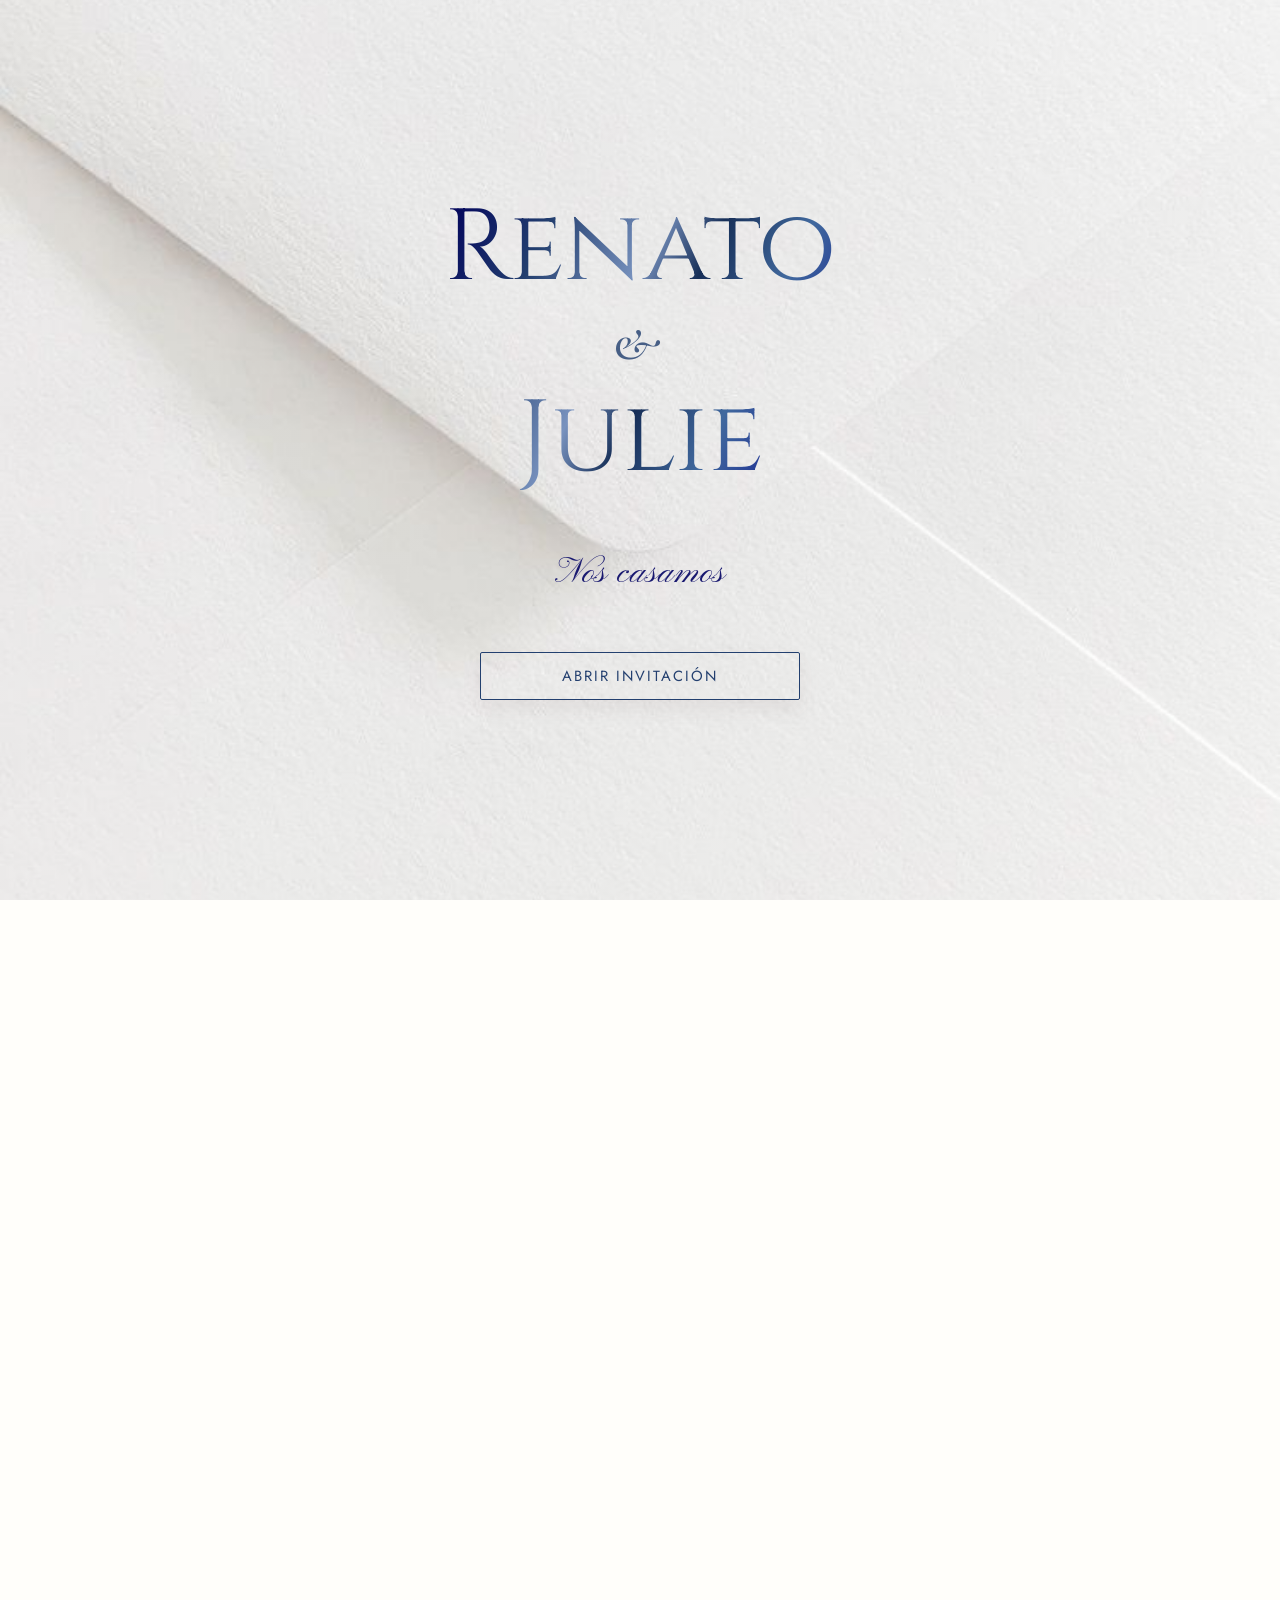
==== index.html @ d9a4e383 "cambios" ====
<!DOCTYPE html>
<html lang="es">
<head>
    <meta charset="UTF-8">
    <meta name="viewport" content="width=device-width, initial-scale=1.0">
    <meta name="author" content="Renato Salazar y Julie González">
    <title>Renato &amp; Julie | Boda 2026</title>
    <meta name="description" content="Acompáñanos a celebrar la boda de Renato Salazar y Julie González el 21 de noviembre de 2026.">
    <meta property="og:title" content="Renato & Julie">
    <meta property="og:description" content="Acompáñanos a celebrar la boda de Renato Salazar y Julie González el 21 de noviembre de 2026.">
    <meta property="og:image" content="https://images.pexels.com/photos/39929220/pexels-photo-39929220.jpeg">
    <meta property="og:url" content="https://modeloelegance.netlify.app">
    <meta property="og:type" content="website"> 
    <link rel="preconnect" href="https://fonts.googleapis.com">
    <link rel="preconnect" href="https://fonts.gstatic.com" crossorigin>
    <link href="https://fonts.googleapis.com/css2?family=Cinzel:wght@400;500;600;700;800;900&amp;family=Jost:wght@300;400;500&amp;family=Playfair:ital,wght@1,300;1,400;1,500;1,600;1,700;1,800;1,900&amp;family=Pinyon+Script&amp;display=swap" rel="stylesheet">
    <link rel="stylesheet" href="https://cdnjs.cloudflare.com/ajax/libs/font-awesome/6.5.2/css/all.min.css" crossorigin="anonymous" referrerpolicy="no-referrer">
    <script src="https://cdn.lordicon.com/lordicon.js"></script>
    <link rel="stylesheet" href="styles.css?v=20260930">
</head>
<body>
    <!-- PORTADA -->
    <section class="portada" id="portada">
        <div class="portada-fondo"></div>
        <div class="portada-contenido">
            <h1 class="portada-nombres">
                <span class="nombre nombre-line">
                    Renato
                </span>
                <span class="ampersand ampersand-line">&amp;</span>
                <span class="nombre nombre-line">
                    Julie
                </span>
            </h1>
            <p class="portada-subtitulo">Nos casamos</p>
            <button class="portada-boton" id="btn-abrir">Abrir invitación</button>
        </div>
    </section>

    <!-- CONTENIDO -->
    <main class="invitacion" id="invitacion">
        
        <!-- Hero Invitado -->
        <section class="hero-invitado" id="hero-invitado">
            <div class="hero-invitado-fondo"></div>
            <div class="hero-invitado-overlay"></div>
            <div class="hero-invitado-contenido">
                <h2 class="hero-invitado-nombres">
                    <span class="nombre">
                        Renato
                    </span>
                    <span class="ampersand">&amp;</span>
                    <span class="nombre">
                        Julie
                    </span>
                </h2>
                <p class="hero-invitado-fecha">21 · 11 · 2026</p>
            </div>
        </section>

        <!-- Sección Invitado -->
        <section class="section invitado-section events-section" id="invitado">
            <div class="invitado-fondo events-fondo"></div>
            <div class="events-overlay"></div>
            <div class="invitado-tarjeta event-card">
                <div class="invitado-contenido">
                    <p class="invitado-mensaje">Eres muy especial para nosotros</p>
                    <p class="invitado-nombre" id="nombre-invitado">Nombre del Invitado</p>
                    <p class="invitado-lugares">Hemos reservado para ti<br><span id="numero-lugares">2</span><span id="texto-lugares"> lugares especiales</span></p>
                </div>
            </div>
        </section>

        <!-- Cuenta Regresiva -->
        <section class="section countdown-section" id="countdown">
            <div class="countdown-fondo"></div>
            <div class="countdown-overlay"></div>
            <div class="section-inner">
                <h2 class="countdown-titulo">
                    <span class="countdown-palabra">
                        <span class="countdown-inicial">F</span><span class="countdown-resto">alta</span>
                    </span>
                    <span class="countdown-espacio"></span>
                    <span class="countdown-palabra">
                        <span class="countdown-inicial">m</span><span class="countdown-resto">uy</span>
                    </span>
                    <span class="countdown-espacio"></span>
                    <span class="countdown-palabra">
                        <span class="countdown-inicial">p</span><span class="countdown-resto">oco</span>
                    </span>
                    <span class="countdown-espacio"></span>
                    <span class="countdown-palabra">
                        <span class="countdown-inicial">p</span><span class="countdown-resto">ara</span>
                    </span>
                    <span class="countdown-espacio"></span>
                    <span class="countdown-palabra">
                        <span class="countdown-inicial">e</span><span class="countdown-resto">l</span>
                    </span>
                    <span class="countdown-espacio"></span>
                    <span class="countdown-palabra">
                        <span class="countdown-inicial">g</span><span class="countdown-resto">ran</span>
                    </span>
                    <span class="countdown-espacio"></span>
                    <span class="countdown-palabra">
                        <span class="countdown-inicial">d</span><span class="countdown-resto">ía</span>
                    </span>
                </h2>
                <div class="countdown" id="countdown-timer">
                    <div class="countdown-item">
                        <span class="countdown-number" id="days">00</span>
                        <span class="countdown-label">Días</span>
                    </div>
                    <div class="countdown-separator">·</div>
                    <div class="countdown-item">
                        <span class="countdown-number" id="hours">00</span>
                        <span class="countdown-label">Horas</span>
                    </div>
                    <div class="countdown-separator">·</div>
                    <div class="countdown-item">
                        <span class="countdown-number" id="minutes">00</span>
                        <span class="countdown-label">Min</span>
                    </div>
                    <div class="countdown-separator">·</div>
                    <div class="countdown-item">
                        <span class="countdown-number" id="seconds">00</span>
                        <span class="countdown-label">Seg</span>
                    </div>
                </div>
                <a href="https://calendar.google.com/calendar/render?action=TEMPLATE&amp;text=Renato%20%26%20Julie%20%7C%20Boda&amp;dates=20261121T160000/20261121T230000&amp;details=Ceremonia%20a%20las%2016%3A00%20en%20El%20Balc%C3%B3n%2C%20Jard%C3%ADn%20el%20Cerro.%20Recepci%C3%B3n%20a%20las%2017%3A00%20en%20Sal%C3%B3n%20Colonia.%20Km%2022.4%20Carretera%20a%20Fraijanes.&amp;location=Jard%C3%ADn%20el%20Cerro%2C%20Km%2022.4%20Carretera%20a%20Fraijanes" target="_blank" class="btn-calendar">
                    Agregar al calendario
                </a>
            </div>
        </section>

        <!-- Ceremonia y Recepción -->
        <section class="section events-section" id="events">
            <div class="events-fondo"></div>
            <div class="events-overlay"></div>
            <div class="events-container">
                <div class="event-card">
                    <div class="event-icon">
                        <lord-icon src="https://cdn.lordicon.com/fshosubk.json" trigger="loop" stroke="light" colors="primary:#00005a,secondary:#49699D" style="width:64px;height:64px;"></lord-icon>
                    </div>
                    <h3 class="event-titulo">
                        <span class="event-inicial">C</span><span class="event-resto">eremonia</span>
                    </h3>
                    <p class="event-time">16:00</p>
                    <p class="event-lugar">El Balcón, Jardín el Cerro</p>
                    <p class="event-direccion">Km 22.4 Carretera a Fraijanes</p>
                    <p class="event-nota">El Jardín cuenta con parqueo propio, costo de Q20 por todo el evento.</p>
                    <a href="https://maps.app.goo.gl/rUnnXiSVKahaAigw5" target="_blank" class="btn-location">Ver ubicación</a>
                </div>

                <div class="event-card">
                    <div class="event-icon">
                        <lord-icon src="https://cdn.lordicon.com/lhzhnixi.json" trigger="loop" stroke="light" colors="primary:#00005a,secondary:#49699D" style="width:64px;height:64px;"></lord-icon>
                    </div>
                    <h3 class="event-titulo">
                        <span class="event-inicial">R</span><span class="event-resto">ecepción</span>
                    </h3>
                    <p class="event-time">17:00</p>
                    <p class="event-lugar">Salón Colonia, Jardín el Cerro</p>
                    <p class="event-direccion">Km 22.4 Carretera a Fraijanes</p>
                    <a href="https://maps.app.goo.gl/rUnnXiSVKahaAigw5" target="_blank" class="btn-location">Ver ubicación</a>
                </div>
            </div>
        </section>

        <!-- Separador Fotográfico -->
        <section class="section photo-separator-section" id="photo-separator" aria-label="Separador visual">
                    <img class="photo-separator-image" src="images/F2.png" alt="Renato y Julie">
        </section>

        <!-- Regalo -->
        <section class="section gifts-section" id="gifts">
            <div class="gifts-fondo" aria-hidden="true"></div>
            <div class="section-inner gifts-inner">
                <div class="gifts-icon">
                    <lord-icon src="https://cdn.lordicon.com/ibydboev.json" trigger="loop" stroke="light" colors="primary:#F5EBD2,secondary:#DCCDAA"></lord-icon>
                </div>

                <h2 class="gifts-title">
                    Regalo
                </h2>

                <p class="gifts-text">¡Nuestra casa ya tiene todo lo necesario, ahora queremos llenar las maletas de recuerdos!</p>
                <p class="gifts-text">Si desean hacernos un obsequio pueden ayudarnos con nuestro fondo para la luna de miel (efectivo o transferencia), en la recepción encontrarás un espacio para poder hacerlo.</p>

                <button type="button" class="btn-gift" id="btn-account-modal">Ver datos de cuenta</button>
            </div>
        </section>

        <!-- Playlist -->
        <section class="section playlist-section events-section" id="playlist">
            <div class="events-fondo"></div>
            <div class="events-overlay"></div>
            <div class="section-inner playlist-inner event-card">
                <div class="playlist-icon">
                    <lord-icon src="https://cdn.lordicon.com/vvlnxtgv.json" trigger="loop" stroke="light" colors="primary:#00005a,secondary:#49699D"></lord-icon>
                </div>

                <h2 class="playlist-title">
                    Playlist
                </h2>

                <p class="playlist-text">Nos encantaría que nos sugieras esas canciones que sabes que son geniales y no pueden faltar en nuestra boda.</p>

                <a href="https://open.spotify.com/playlist/5dKfcn99dUa7XnjgJd6wCI?si=db16dc0d3dcb412d&amp;pt=0863aed6cc622e44e1bd243e9a889a0f" target="_blank" class="btn-playlist">Ir a Spotify</a>
            </div>
        </section>

        <!-- Dress Code -->
        <section class="section dresscode-section" id="dresscode">
            <div class="section-inner dresscode-inner">
                <img class="dresscode-icon" src="images/DRESSCODE.png" alt="Código de vestimenta">
                <h2 class="dresscode-title">
                    Dress Code
                </h2>

                <p class="dresscode-text">Traje formal para ellos y vestido largo para ellas (no blanco). Sabemos que es un esfuerzo, pero prometemos que la ocasión lo merece.</p>

                <div class="dresscode-actions">
                    <a href="https://es.pinterest.com/search/pins/?q=outfits%20for%20grooms&amp;rs=typed" target="_blank" class="btn-dresscode">Ellos</a>
                    <a href="https://es.pinterest.com/search/pins/?q=outfits%20for%20bridesmaid&amp;rs=typed" target="_blank" class="btn-dresscode">Ellas</a>
                </div>
            </div>
        </section>

        <!-- Momentos Inolvidables -->
        <section class="section media-share-section" id="media-share">
            <div class="section-inner media-share-inner">
                <h2 class="media-share-title">
                    Momentos Inolvidables
                </h2>

                <p class="media-share-text">Ayúdanos a inmortalizar este día tan especial, compartiendo con nosotros las fotos y videos que captures en nuestra boda.</p>

                <div class="media-share-qr-wrap">
                    <img class="media-share-qr" src="https://api.qrserver.com/v1/create-qr-code/?size=500x500&color=00005a&bgcolor=f5ebd2&data=https%3A%2F%2Fdrive.google.com%2Fdrive%2Ffolders%2F1txF2YHgodZR1217Ep08ZtuJTNEflG0eS%3Fusp%3Dsharing" alt="QR para compartir fotos y videos">
                </div>

                <a href="https://drive.google.com/drive/folders/1txF2YHgodZR1217Ep08ZtuJTNEflG0eS?usp=sharing" target="_blank" class="btn-media-share">Subir fotos</a>
            </div>
        </section>

        <!-- Separador Fotográfico 2 -->
        <section class="section photo-separator-section" id="photo-separator-2" aria-label="Separador visual">
                    <img class="photo-separator-image photo-separator-image-secondary" src="images/F3.png" alt="Renato y Julie">
        </section>

        <!-- Buenos Deseos -->
        <section class="section wishes-section" id="wishes-section">
            <div class="section-inner wishes-inner">
                <h2 class="wishes-title">
                    Buenos Deseos
                </h2>

                <p class="wishes-text">Sabemos que compartes nuestra alegría en este momento tan especial. Nos encantaría inmortalizarlo con tus palabras: déjanos tu deseo para nosotros y esos consejos que ayuden a que nuestro amor crezca cada día.</p>

                <div class="wishes-actions">
                    <div class="wishes-buttons">
                        <button type="button" class="btn-wish-toggle" onclick="toggleWishForm()">Déjanos tu deseo</button>
                        <button type="button" class="btn-wish-toggle" onclick="toggleWishes()">Leer buenos deseos</button>
                    </div>

                    <div id="wish-form-panel" class="wish-panel hidden">
                        <form id="wish-form" class="wish-form" onsubmit="return submitWish(event)">
                            <div class="wish-field">
                                <label for="wish-name">Nombre</label>
                                <input type="text" id="wish-name" name="name" placeholder="Tu nombre" required>
                            </div>
                            <div class="wish-field">
                                <label for="wish-message">Deseo</label>
                                <textarea id="wish-message" name="message" placeholder="Escribe tu mensaje" rows="5" required></textarea>
                            </div>
                            <button type="submit" class="btn-wish-submit">Enviar deseo</button>
                            <p id="wish-status" class="wish-status" aria-live="polite"></p>
                        </form>
                    </div>

                    <div id="wishes" class="wishes-list hidden">
                        <p class="wishes-empty">Aún no hay deseos. Sé el primero en dejarnos uno.</p>
                    </div>
                </div>
            </div>
        </section>

        <div class="gift-modal" id="gift-modal" aria-hidden="true">
            <div class="gift-modal-backdrop" data-modal-close="true"></div>
            <div class="gift-modal-card" role="dialog" aria-modal="true" aria-labelledby="gift-modal-title">
                <button type="button" class="gift-modal-close" id="gift-modal-close" aria-label="Cerrar">&times;</button>
                <h3 id="gift-modal-title" class="gift-modal-title">Datos de cuenta</h3>
                <p class="gift-modal-data" id="gift-account-data">Renato Salazar<br>Banco Industrial<br>Cuenta de Ahorro<br>No. 0984720</p>
                <button type="button" class="btn-gift btn-gift-copy" id="btn-copy-account">Copiar datos</button>
                <p class="gift-copy-feedback" id="gift-copy-feedback" aria-live="polite"></p>
            </div>
        </div>

        <section class="section no-children-section" id="no-children">
            <div class="events-fondo"></div>
            <div class="events-overlay"></div>
            <div class="section-inner playlist-inner event-card">
                <h2 class="playlist-title">Solo adultos</h2>
                <p class="playlist-text">Nos hace mucha ilusión contar contigo, y por eso hemos asignado un lugar personalizado esperándote en la mesa. Nos encantará que nos acompañes a celebrar una velada pensada solo para adultos.</p>
            </div>
        </section>

        <!-- Confirmación de Asistencia -->
        <section class="section rsvp-section" id="rsvp-section">
            <div class="section-inner rsvp-inner">
                <div class="rsvp-panel">
                    <h2 class="rsvp-title">
                        Confirmar Asistencia
                    </h2>

                <p class="rsvp-intro">Agradecemos que confirmes tu asistencia a más tardar el sábado 17 de octubre. También te pedimos que respetes la cantidad de invitados; esto nos ayudará a terminar de afinar los detalles para este evento tan importante para nosotros.</p>

                    <form id="rsvp-form" class="rsvp-form" novalidate>
                        <div class="form-group">
                            <label for="rsvp-name">Nombre</label>
                            <input type="text" id="rsvp-name" name="name" value="Sr. y Sra. Ramos" readonly>
                        </div>

                        <div class="form-group">
                            <p class="rsvp-label">¿Quiénes asistirán?</p>
                            <div class="rsvp-members">
                                <div class="rsvp-member-item" data-member-id="member-1">
                                    <div class="rsvp-member-copy"><strong>Juan Alberto Ramos</strong><span>1 pase asignado</span></div>
                                    <div class="rsvp-member-actions"><button type="button" class="rsvp-member-choice" data-response="si">Asistiré</button><button type="button" class="rsvp-member-choice" data-response="no">No asistiré</button></div><span class="rsvp-member-status"></span>
                                </div>
                                <div class="rsvp-member-item" data-member-id="member-2">
                                    <div class="rsvp-member-copy"><strong>Herendida de Ramos</strong><span>1 pase asignado</span></div>
                                    <div class="rsvp-member-actions"><button type="button" class="rsvp-member-choice" data-response="si">Asistiré</button><button type="button" class="rsvp-member-choice" data-response="no">No asistiré</button></div><span class="rsvp-member-status"></span>
                                </div>
                            </div>
                        </div>

                        <div class="form-group" id="guest-count-wrapper" style="display: none;">
                            <label for="guest-count">Número de invitados</label>
                            <select id="guest-count" name="guests">
                                <option value="1">1 invitado</option>
                                <option value="2">2 invitados</option>
                                <option value="3">3 invitados</option>
                                <option value="4">4 invitados</option>
                                <option value="5">5 invitados</option>
                                <option value="6">6 invitados</option>
                            </select>
                        </div>

                    </form>

                    <div id="rsvp-success" class="rsvp-success rsvp-final-container" style="display: none;">
                        <p id="rsvp-final-message">Gracias por confirmar tu asistencia. Este mensaje quedará visible de forma permanente.</p>
                    </div>
                </div>
            </div>
        </section>

        <section id="frase-final" class="section frase-final events-section">
            <div class="events-fondo"></div>
            <div class="events-overlay"></div>
            <div class="container frase-container event-card">
                <p class="frase-texto">
                    "Receta para una boda inolvidable: Dos enamorados, una fecha y tu compañía."
                </p>
            </div>
        </section>

        <section id="gallery-auto" class="section gallery-auto-section">
            <div class="gallery-auto-slider" aria-label="Galería romántica automática">
                <div class="gallery-auto-slide is-active" data-index="0">
                    <img src="images/F4.png" alt="Renato y Julie en un momento especial" loading="lazy">
                </div>
                <div class="gallery-auto-slide" data-index="1">
                    <img src="images/F5.png" alt="Renato y Julie sonriendo juntos" loading="lazy">
                </div>
            </div>
        </section>

        <footer id="footer" class="footer">
            <div id="social-icons">
                <a href="https://wa.me/50236011737" target="_blank" rel="noopener noreferrer" aria-label="Whatsapp">
                    <i class="fab fa-whatsapp"></i>
                </a>
                <a href="https://www.facebook.com/thetwodesign" target="_blank" rel="noopener noreferrer" aria-label="Facebook">
                    <i class="fab fa-facebook"></i>
                </a>
                <a href="https://www.instagram.com/thetwodesign" target="_blank" rel="noopener noreferrer" aria-label="Instagram">
                    <i class="fab fa-instagram"></i>
                </a>
            </div>

            <div class="footer-logo">
                <img id="footer-logo" alt="Logo de la empresa" src="images/logo.png">
            </div>
        </footer>
    </main>

    <!-- Mensaje Flotante -->
    <div class="scroll-hint" id="scroll-hint">
        <svg class="scroll-hint-hand" viewBox="0 0 24 24" fill="none" stroke="currentColor" stroke-width="1.5">
            <path d="M18 11V6a2 2 0 00-2-2 2 2 0 00-2 2v1M14 10V4a2 2 0 00-2-2 2 2 0 00-2 2v2M10 10.5V6a2 2 0 00-2-2 2 2 0 00-2 2v6"/>
            <path d="M18 8a2 2 0 012 2v6a6 6 0 01-6 6h-1a4 4 0 01-4-4v-1a2 2 0 00-2-2 2 2 0 00-2 2v3"/>
        </svg>
        <span class="scroll-hint-text">Desliza hacia abajo</span>
    </div>

    <div class="music-fab" id="music-fab" aria-live="polite">
        <audio id="musica-audio" loop>
            <source src="audio/nuestra-cancion.mp3" type="audio/mpeg">
        </audio>
        <button id="musica-btn" class="music-fab-btn" type="button" aria-label="Pausar música" aria-pressed="true">
            <i class="fa-solid fa-volume-high music-fab-icon-on" aria-hidden="true"></i>
            <i class="fa-solid fa-volume-xmark music-fab-icon-off" aria-hidden="true"></i>
        </button>
    </div>

    <script src="config.js?v=20260930"></script>
    <script src="script.js?v=20260930"></script>
    <script type="module" src="database.js?v=20260930"></script>
</body>
</html>
---- styles.css ----
:root {
    --color-ivory: #FFFEFA;
    --color-cream: #F4F6FA;
    --color-blush: #D6B36A;
    --color-nude: #D6B36A;
    --color-beige: #D6B36A;
    --color-taupe: #8290A8;
    --color-espresso: #101A2E;
    --color-black: #101A2E;
    --color-mocca: rgb(35, 64, 111);
    --color-corinto: rgb(35, 64, 111);
    --color-corinto-dark: #00005a;
    --color-corinto-light: #49699D;
    --color-corinto-text: #191970;
    --color-white: #FFFFFF;
    
    --gradient-beige-elegante: linear-gradient(135deg, #7A5918 0%, #B88A2A 38%, #E0BD63 55%, #9A701F 78%, #604510 100%);
    --gradient-corinto: linear-gradient(135deg, #00008B 0%, rgb(35, 64, 111) 55%, #191970 100%);
    --gradient-crema: linear-gradient(115deg, #F5EBD2 0%, #FFF9E8 48%, #DCCDAA 100%);
    
    --font-display: 'Cinzel', Georgia, serif;
    --font-script: 'Pinyon Script', cursive;
    --font-editorial: 'Playfair', Georgia, serif;
    --font-body: 'Jost', -apple-system, BlinkMacSystemFont, sans-serif;
    
    --spacing-xs: 0.25rem;
    --spacing-sm: 0.75rem;
    --spacing-md: 1.5rem;
    --spacing-lg: 2.5rem;
    --spacing-xl: 4rem;
    --spacing-2xl: 5rem;
    
    --max-width: 580px;
    --max-width-wide: 800px;
    
    --transition-fast: 0.2s ease;
    --transition-base: 0.4s cubic-bezier(0.25, 0.46, 0.45, 0.94);
    --transition-slow: 0.6s cubic-bezier(0.25, 0.46, 0.45, 0.94);
    --transition-slower: 1s cubic-bezier(0.25, 0.46, 0.45, 0.94);
    
    --shadow-soft: 0 4px 30px rgba(61, 56, 53, 0.04);
    --shadow-card: 0 8px 40px rgba(61, 56, 53, 0.06);
}

@font-face {
    font-family: 'Cinzel';
    font-style: normal;
    font-weight: 400 900;
    font-display: swap;
    src: url('https://fonts.gstatic.com/s/cinzel/v26/8vIJ7ww63mVu7gt7-GT7PkRXM8Xx.woff2') format('woff2');
}

@font-face {
    font-family: 'Pinyon Script';
    font-style: normal;
    font-weight: 400;
    font-display: swap;
    src: url('https://fonts.gstatic.com/s/pinyonscript/v24/6xKpdSJbL9-e9LuoeQiDRQR8WOraOqTimDdT9g.woff2') format('woff2');
}

@font-face {
    font-family: 'Playfair';
    font-style: italic;
    font-weight: 300 900;
    font-display: swap;
    src: url('https://fonts.gstatic.com/s/playfair/v10/0nk4C9D7PO4KhmUJ59baVQ_iSBZkMgWrLQbrFbtVmF1H7E5pQ0Y.woff2') format('woff2');
}

*,
*::before,
*::after {
    box-sizing: border-box;
    margin: 0;
    padding: 0;
}

html {
    scroll-behavior: smooth;
    font-size: 16px;
}

body {
    font-family: var(--font-body);
    font-weight: 300;
    color: var(--color-black);
    background-color: var(--color-ivory);
    line-height: 1.8;
    overflow-x: hidden;
    -webkit-font-smoothing: antialiased;
    -moz-osx-font-smoothing: grayscale;
}

.titulo-gradient {
    background: var(--gradient-corinto);
    -webkit-background-clip: text;
    background-clip: text;
    -webkit-text-fill-color: transparent;
}

/* Mantiene cada titulo con una sola familia tipografica, sin mezclar la inicial. */
[class*="-inicial"],
[class*="-resto"] {
    font-family: var(--font-display) !important;
}

h1, h2, h3,
[class*="-titulo"],
[class*="-title"] {
    font-family: var(--font-display);
}

.portada-subtitulo,
.invitado-mensaje,
.frase-texto,
.gifts-text,
.dresscode-text,
.media-share-text,
.wishes-text,
.rsvp-intro {
    font-family: var(--font-editorial);
}

img {
    max-width: 100%;
    height: auto;
    display: block;
}

a {
    color: inherit;
    text-decoration: none;
}

button {
    font-family: inherit;
    cursor: pointer;
    border: none;
    background: none;
}

::selection {
    background-color: var(--color-nude);
    color: var(--color-black);
}

::-webkit-scrollbar {
    width: 4px;
}

::-webkit-scrollbar-track {
    background: var(--color-cream);
}

::-webkit-scrollbar-thumb {
    background: var(--color-taupe);
    border-radius: 2px;
}

.hidden {
    display: none !important;
}

.main-content {
    opacity: 1;
    visibility: visible;
}

/* ==================== PORTADA ==================== */
.portada {
    position: fixed;
    inset: 0;
    z-index: 100;
    display: flex;
    align-items: center;
    justify-content: center;
    overflow: hidden;
    transition: opacity 2s cubic-bezier(0.25, 0.1, 0.25, 1), transform 2.5s cubic-bezier(0.25, 0.1, 0.25, 1);
}

.portada.abrir {
    opacity: 0;
    pointer-events: none;
    transform: translateY(-3%);
}

.portada-fondo {
    position: absolute;
    inset: 0;
    background: url('images/sobre.jpg') center/cover no-repeat;
    background-color: var(--color-cream);
}

.portada-contenido {
    position: relative;
    z-index: 2;
    text-align: center;
    padding: var(--spacing-lg);
    animation: fadeInSoft 1.8s cubic-bezier(0.25, 0.1, 0.25, 1) 0.4s both;
}

@keyframes fadeInSoft {
    from {
        opacity: 0;
    }
    to {
        opacity: 1;
    }
}

.portada-nombres {
    display: flex;
    flex-direction: column;
    align-items: center;
    justify-content: center;
    gap: 0.18em;
    font-size: clamp(2.5rem, 9vw, 6rem);
    font-weight: 400;
    line-height: 1;
    margin-bottom: 3rem;
    background: linear-gradient(
        115deg,
        #00005A 0%,
        #233F6F 22%,
        #7892BE 43%,
        #172F58 55%,
        #41699E 72%,
        #00008B 100%
    );
    -webkit-background-clip: text;
    background-clip: text;
    -webkit-text-fill-color: transparent;
}

.portada-nombres .nombre {
    display: inline-flex;
    align-items: baseline;
    justify-content: center;
    white-space: nowrap;
}

.portada-nombres .inicial {
    font-family: var(--font-script);
    font-size: 1.08em;
    font-weight: 400;
    letter-spacing: 0;
}

.portada-nombres .resto {
    font-family: var(--font-editorial);
    font-size: 0.92em;
    font-weight: 400;
    letter-spacing: 0.02em;
}

.portada-nombres .ampersand {
    display: block;
    font-family: var(--font-editorial);
    font-style: italic;
    font-weight: 400;
    font-size: 0.5em;
    margin: 0.06em 0;
    line-height: 1;
    vertical-align: middle;
    letter-spacing: 0.08em;
    color: var(--color-corinto);
    -webkit-text-fill-color: var(--color-corinto);
    background: none;
    -webkit-background-clip: border-box;
    background-clip: border-box;
    opacity: 0.82;
}

.portada-subtitulo {
    font-family: var(--font-script);
    font-size: clamp(1.4rem, 4vw, 2rem);
    color: var(--color-corinto-text);
    letter-spacing: 0.02em;
    margin-bottom: 3rem;
}

.portada-boton {
    display: inline-block;
    padding: var(--spacing-sm) var(--spacing-xl);
    font-family: var(--font-body);
    font-size: 0.65rem;
    font-weight: 400;
    letter-spacing: 0.25em;
    text-transform: uppercase;
    color: #233F6F;
    border: 1px solid #41699E;
    background: transparent;
    -webkit-text-fill-color: #233F6F;
    background: transparent;
    cursor: pointer;
    transition: all 0.6s cubic-bezier(0.25, 0.1, 0.25, 1);
}

.portada-boton:hover {
    background: linear-gradient(115deg, #00005A 0%, #233F6F 45%, #41699E 100%);
    color: var(--color-cream);
    -webkit-text-fill-color: var(--color-cream);
}

/* ==================== INVITACION ==================== */
.invitacion {
    opacity: 0;
    transition: opacity 2s cubic-bezier(0.25, 0.1, 0.25, 1) 1s;
}

.invitacion.revelar {
    opacity: 1;
}

.invitacion.revelar .hero-invitado {
    animation: heroInvitadoReveal 0.78s var(--easing-premium) 0.18s forwards;
}

.invitacion.revelar .invitado-section {
    animation: sectionReveal 0.72s var(--easing-premium) 0.28s forwards;
}

.invitacion.revelar .section,
.invitacion.revelar .separator {
    animation: sectionReveal 0.72s var(--easing-premium) forwards;
}

.invitacion.revelar .section:nth-child(3) { animation-delay: 0.3s; }
.invitacion.revelar .section:nth-child(4) { animation-delay: 0.38s; }
.invitacion.revelar .section:nth-child(5) { animation-delay: 0.46s; }
.invitacion.revelar .section:nth-child(6) { animation-delay: 0.54s; }
.invitacion.revelar .section:nth-child(7) { animation-delay: 0.62s; }
.invitacion.revelar .section:nth-child(8) { animation-delay: 0.7s; }
.invitacion.revelar .section:nth-child(9) { animation-delay: 0.78s; }
.invitacion.revelar .section:nth-child(10) { animation-delay: 0.86s; }

.invitacion.revelar .separator:nth-child(1) { animation-delay: 0.26s; }
.invitacion.revelar .separator:nth-child(2) { animation-delay: 0.34s; }
.invitacion.revelar .separator:nth-child(3) { animation-delay: 0.42s; }

@keyframes sectionReveal {
    from {
        opacity: 0;
        transform: translate3d(0, 20px, 0);
    }
    to {
        opacity: 1;
        transform: translate3d(0, 0, 0);
    }
}

@keyframes heroInvitadoReveal {
    from {
        opacity: 0;
        transform: translate3d(0, 14px, 0);
    }
    to {
        opacity: 1;
        transform: translate3d(0, 0, 0);
    }
}

/* ==================== HERO INVITADO ==================== */
.hero-invitado {
    position: relative;
    min-height: 100vh;
    min-height: 100dvh;
    display: flex;
    justify-content: center;
    overflow: hidden;
}

.hero-invitado-fondo {
    position: absolute;
    inset: 0;
    background: url('images/hero-pareja.jpg') center/cover no-repeat;
    background-color: var(--color-cream);
}

.hero-invitado-overlay {
    position: absolute;
    inset: 0;
    background: linear-gradient(180deg, rgb(253 248 245 / 10%) 0%, rgb(253 248 245 / 18%) 100%);
}

.hero-invitado-contenido {
    position: relative;
    z-index: 2;
    text-align: center;
    padding: var(--spacing-xl);
    padding-top: 50px;
}

.hero-invitado-nombres {
    display: flex;
    align-items: baseline;
    justify-content: center;
    flex-wrap: nowrap;
    font-size: clamp(2.2rem, 8vw, 5.5rem);
    font-weight: 400;
    line-height: 1;
    margin-bottom: 2rem;
    white-space: nowrap;
    background: linear-gradient(
        115deg,
        #00005A 0%,
        #233F6F 22%,
        #7892BE 43%,
        #172F58 55%,
        #41699E 72%,
        #00008B 100%
    );
    -webkit-background-clip: text;
    background-clip: text;
    -webkit-text-fill-color: transparent;
    text-shadow: 0 1px 2px rgba(255, 255, 255, 0.3);
}

.hero-invitado-nombres .nombre {
    display: inline-flex;
    align-items: baseline;
}

.hero-invitado-nombres .inicial {
    font-family: var(--font-script);
    font-size: 1.08em;
    font-weight: 400;
    letter-spacing: 0;
}

.hero-invitado-nombres .resto {
    font-family: var(--font-editorial);
    font-size: 0.92em;
    font-weight: 400;
    letter-spacing: 0.02em;
}

.hero-invitado-nombres .ampersand {
    font-family: var(--font-editorial);
    font-style: italic;
    font-weight: 400;
    font-size: 0.55em;
    margin: 0 0.18em;
    vertical-align: middle;
    letter-spacing: 0.05em;
}

.hero-invitado-fecha {
    font-family: var(--font-editorial);
    font-size: clamp(0.85rem, 1.8vw, 1rem);
    font-weight: 400;
    letter-spacing: 0.35em;
    background: linear-gradient(
        115deg,
        #00005A 0%,
        #233F6F 22%,
        #7892BE 43%,
        #172F58 55%,
        #41699E 72%,
        #00008B 100%
    );
    -webkit-background-clip: text;
    background-clip: text;
    -webkit-text-fill-color: transparent;
    text-shadow: 0 1px 2px rgba(255, 255, 255, 0.3);
    margin-top: 2rem;
}

/* ==================== INVITADO SECTION ==================== */
.invitado-section {
    position: relative;
    padding: var(--spacing-xl) var(--spacing-md);
    overflow: hidden;
}

.invitado-fondo {
    position: absolute;
    inset: 0;
    background: url('images/bg-textura.jpg') center/cover no-repeat;
    opacity: 1;
}

.invitado-tarjeta {
    position: relative;
    z-index: 2;
    max-width: 500px;
    width: 100%;
    margin: 0 auto;
}

.invitado-sobre {
    display: none;
}

.invitado-sobre img {
    display: none;
}

.invitado-contenido {
    position: relative;
    z-index: 2;
    width: 100%;
    text-align: center;
}

.invitado-mensaje {
    font-family: var(--font-editorial);
    font-size: 15px;
    font-weight: 400;
    color: var(--color-corinto);
    letter-spacing: 0.02em;
    margin-bottom: 0.8rem;
}

.invitado-nombre {
    font-family: var(--font-display);
    font-size: clamp(1.8rem, 4vw, 2.3rem);
    font-weight: 500;
    background: var(--gradient-beige-elegante);
    -webkit-background-clip: text;
    background-clip: text;
    -webkit-text-fill-color: transparent;
    margin-bottom: 1rem;
    line-height: 1.08;
}

.invitado-lugares {
    font-family: var(--font-editorial);
    font-size: 15px;
    font-weight: 400;
    color: var(--color-mocca);
    letter-spacing: 0.02em;
    line-height: 1.6;
}

.invitado-lugares #numero-lugares {
    font-family: var(--font-display);
    font-weight: 600;
    color: var(--color-black);
}

/* ==================== MUSICA SECTION ==================== */
.musica-section {
    position: relative;
    padding: var(--spacing-xl) var(--spacing-sm);
    display: flex;
    align-items: center;
    justify-content: center;
    min-height: 30vh;
    overflow: hidden;
}

.musica-fondo {
    position: absolute;
    inset: 0;
    background: url('images/bg-musica.jpg') center/cover no-repeat;
    background-color: var(--color-cream);
}

.musica-overlay {
    position: absolute;
    inset: 0;
    background: linear-gradient(180deg, rgba(248, 245, 242, 0.85) 0%, rgba(232, 213, 205, 0.75) 100%);
}

.musica-contenido {
    position: relative;
    z-index: 2;
    text-align: center;
    width: 280px;
    margin: 0 auto;
    padding: var(--spacing-sm) var(--spacing-xs);
}

.musica-titulo {
    display: flex;
    align-items: baseline;
    justify-content: center;
    font-size: clamp(1.3rem, 3.5vw, 1.8rem);
    font-weight: 400;
    line-height: 1.2;
    margin-bottom: 1rem;
    background: var(--gradient-corinto);
    -webkit-background-clip: text;
    background-clip: text;
    -webkit-text-fill-color: transparent;
}

.musica-ornamento {
    display: flex;
    align-items: center;
    justify-content: center;
    gap: 0.75rem;
    margin-bottom: 1rem;
}

.musica-ornamento::before,
.musica-ornamento::after {
    content: '';
    width: 30px;
    height: 1px;
    background: linear-gradient(90deg, transparent, var(--color-corinto-light), transparent);
}

.musica-ornamento-icon {
    width: 10px;
    height: 10px;
    fill: var(--color-corinto);
    opacity: 0.6;
}

.musica-palabra {
    display: inline-flex;
    align-items: baseline;
}

.musica-inicial {
    font-family: var(--font-script);
    font-size: 1.2em;
}

.musica-resto {
    font-family: var(--font-editorial);
    font-size: 0.85em;
    letter-spacing: 0.02em;
}

.musica-espacio {
    display: inline-block;
    width: 0.4em;
}

.musica-player {
    display: flex;
    flex-direction: column;
    align-items: center;
    gap: 1rem;
    padding: 1rem 0;
}

.musica-btn {
    width: 52px;
    height: 52px;
    border-radius: 50%;
    background: transparent;
    border: 1.5px solid var(--color-corinto);
    cursor: pointer;
    display: flex;
    align-items: center;
    justify-content: center;
    transition: all 0.4s ease;
}

.musica-btn:hover {
    background: var(--color-corinto);
    transform: scale(1.05);
}

.musica-btn:hover .musica-icon {
    fill: var(--color-cream);
}

.musica-icon {
    width: 18px;
    height: 18px;
    fill: var(--color-corinto);
    transition: fill 0.4s ease;
}

.musica-btn .pause-icon {
    display: none;
}

.musica-btn.playing .play-icon {
    display: none;
}

.musica-btn.playing .pause-icon {
    display: block;
}

.musica-progress {
    width: 200px;
    display: flex;
    justify-content: center;
}

.musica-progress-track {
    width: 100%;
    height: 3px;
    background: rgba(155, 139, 139, 0.3);
    border-radius: 2px;
    overflow: hidden;
    position: relative;
}

.musica-progress-fill {
    height: 100%;
    width: 0%;
    background: var(--color-corinto);
    border-radius: 2px;
    transition: width 0.1s linear;
}

.musica-status {
    font-family: var(--font-editorial);
    font-size: 0.65rem;
    font-style: italic;
    color: var(--color-taupe);
    letter-spacing: 0.1em;
    opacity: 0;
    transition: opacity 0.3s ease;
}

.musica-status.active {
    opacity: 1;
}

/* ==================== HISTORIA SECTION ==================== */
.historia-section {
    position: relative;
    padding: var(--spacing-xl) var(--spacing-md);
    display: flex;
    align-items: center;
    justify-content: center;
    min-height: auto;
    overflow: hidden;
}

.historia-fondo {
    position: absolute;
    inset: 0;
    background: url('images/bg-musica.jpg') center/cover no-repeat;
    background-color: var(--color-cream);
}

.historia-overlay {
    position: absolute;
    inset: 0;
    background: rgba(255, 254, 250, 0.75);
}

.historia-titulo {
    position: relative;
    z-index: 2;
    display: flex;
    align-items: baseline;
    justify-content: center;
    font-size: clamp(1.6rem, 5vw, 2.2rem);
    font-weight: 400;
    line-height: 1.3;
    margin-bottom: 2rem;
    background: var(--gradient-corinto);
    -webkit-background-clip: text;
    background-clip: text;
    -webkit-text-fill-color: transparent;
}

.historia-palabra {
    display: inline-flex;
    align-items: baseline;
}

.historia-inicial {
    font-family: var(--font-script);
    font-size: 1.15em;
}

.historia-resto {
    font-family: var(--font-editorial);
    font-size: 0.9em;
    letter-spacing: 0.02em;
}

.historia-espacio {
    display: inline-block;
    width: 0.15em;
}

.historia-texto {
    position: relative;
    z-index: 2;
    font-family: var(--font-display);
    font-size: clamp(0.85rem, 2vw, 1rem);
    font-weight: 400;
    color: var(--color-corinto-text);
    text-align: center;
    max-width: 420px;
    margin: 0 auto 2.5rem;
}

.historia-fotos {
    position: relative;
    z-index: 2;
    display: flex;
    justify-content: center;
    align-items: flex-start;
    gap: 1.2rem;
    flex-wrap: nowrap;
    margin: 0 auto;
    max-width: 100%;
    overflow-x: hidden;
}

.historia-foto {
    position: relative;
    background: #FFFEFA;
    padding: 8px 8px 24px 8px;
    box-shadow: 0 3px 12px rgba(61, 56, 53, 0.1);
    width: 130px;
    flex-shrink: 0;
}

.historia-foto img {
    width: 100%;
    height: auto;
    display: block;
    filter: sepia(0.02) contrast(0.99);
}

.historia-pin {
    position: absolute;
    top: -5px;
    left: 50%;
    transform: translateX(-50%);
    width: 10px;
    height: 10px;
    border-radius: 50%;
    background: var(--color-corinto);
    opacity: 0.6;
    box-shadow: 0 2px 4px rgba(0, 0, 0, 0.25);
}

/* ==================== SCROLL HINT ==================== */
.scroll-hint {
    position: fixed;
    bottom: 25%;
    left: 50%;
    transform: translateX(-50%);
    z-index: 9999;
    display: flex;
    align-items: center;
    gap: 0.6rem;
    opacity: 0;
    visibility: hidden;
    transition: opacity 1s ease, visibility 1s ease;
    pointer-events: none;
}

.scroll-hint.mostrar {
    opacity: 1;
    visibility: visible;
    animation: hintPulse 2s ease-in-out 1s forwards;
}

@keyframes hintPulse {
    0%, 100% {
        opacity: 1;
    }
    50% {
        opacity: 0.4;
    }
}

.scroll-hint-hand {
    width: 22px;
    height: 22px;
    color: var(--color-corinto);
    animation: handWave 1.5s ease-in-out infinite;
    transform-origin: bottom center;
}

@keyframes handWave {
    0%, 100% {
        transform: rotate(0deg);
    }
    25% {
        transform: rotate(-15deg);
    }
    75% {
        transform: rotate(10deg);
    }
}

.scroll-hint-text {
    font-family: var(--font-editorial);
    font-size: clamp(0.7rem, 1.8vw, 0.85rem);
    font-style: italic;
    color: var(--color-black);
    letter-spacing: 0.08em;
    white-space: nowrap;
    text-align: center;
    background: rgba(248, 245, 242, 0.92);
    padding: 0.6rem 1.2rem;
    border-radius: 30px;
    border: 1px solid rgba(232, 213, 205, 0.6);
    box-shadow: 0 2px 12px rgba(107, 61, 61, 0.08);
}

/* ==================== SECTIONS BASE ==================== */
.section {
    padding: var(--spacing-xl) var(--spacing-md);
    opacity: 0;
    transform: translate3d(0, 14px, 0);
    transition:
        opacity 0.72s var(--easing-premium),
        transform 0.72s var(--easing-premium);
    transition-delay: calc(var(--reveal-order, 0) * 45ms);
}

.section.visible {
    opacity: 1;
    transform: translate3d(0, 0, 0);
}

.section :is(
    .historia-titulo,
    .countdown-titulo,
    .event-titulo,
    .itinerary-title,
    .dresscode-title,
    .media-share-title,
    .wishes-title,
    .gifts-title,
    .playlist-title,
    .rsvp-title,
    .frase-texto
) {
    opacity: 0;
    transform: translate3d(0, 16px, 0);
    transition:
        opacity 0.68s var(--easing-premium),
        transform 0.68s var(--easing-premium);
    transition-delay: calc(70ms + var(--reveal-order, 0) * 35ms);
}

.section.visible :is(
    .historia-titulo,
    .countdown-titulo,
    .event-titulo,
    .itinerary-title,
    .dresscode-title,
    .media-share-title,
    .wishes-title,
    .gifts-title,
    .playlist-title,
    .rsvp-title,
    .frase-texto
) {
    opacity: 1;
    transform: translate3d(0, 0, 0);
}

.section :is(
    .historia-texto,
    .countdown-text,
    .event-time,
    .event-lugar,
    .event-direccion,
    .itinerary-text,
    .dresscode-text,
    .media-share-text,
    .wishes-text,
    .gifts-text,
    .playlist-text,
    .rsvp-intro
) {
    opacity: 0;
    transform: translate3d(0, 14px, 0);
    transition:
        opacity 0.62s var(--easing-premium),
        transform 0.62s var(--easing-premium);
    transition-delay: calc(120ms + var(--reveal-order, 0) * 40ms);
}

.section.visible :is(
    .historia-texto,
    .countdown-text,
    .event-time,
    .event-lugar,
    .event-direccion,
    .itinerary-text,
    .dresscode-text,
    .media-share-text,
    .wishes-text,
    .gifts-text,
    .playlist-text,
    .rsvp-intro
) {
    opacity: 1;
    transform: translate3d(0, 0, 0);
}

.section :is(
    .invitado-tarjeta,
    .event-card,
    .agenda-panel,
    .dresscode-inner,
    .media-share-inner,
    .wishes-inner,
    .rsvp-panel,
    .gift-option,
    .playlist-inner,
    .wish-panel,
    .wishes-list,
    .frase-container
) {
    opacity: 0;
    transform: translate3d(0, 18px, 0);
    transition:
        opacity 0.74s var(--easing-premium),
        transform 0.74s var(--easing-premium);
    transition-delay: calc(150ms + var(--reveal-order, 0) * 45ms);
}

.section.visible :is(
    .invitado-tarjeta,
    .event-card,
    .agenda-panel,
    .dresscode-inner,
    .media-share-inner,
    .wishes-inner,
    .rsvp-panel,
    .gift-option,
    .playlist-inner,
    .wish-panel,
    .wishes-list,
    .frase-container
) {
    opacity: 1;
    transform: translate3d(0, 0, 0);
}

.separator {
    opacity: 0;
    transform: scaleX(0.96);
    transform-origin: center;
    transition:
        opacity 0.62s var(--easing-premium),
        transform 0.62s var(--easing-premium);
    transition-delay: calc(var(--reveal-order, 0) * 40ms);
}

.separator.visible {
    opacity: 0.5;
    transform: scaleX(1);
}

.section-inner {
    width: 100%;
    max-width: var(--max-width);
    margin-left: auto;
    margin-right: auto;
    padding-left: var(--spacing-sm);
    padding-right: var(--spacing-sm);
}

.section-title {
    font-family: var(--font-display);
    font-size: 1.8rem;
    font-weight: 300;
    text-align: center;
    margin-bottom: var(--spacing-md);
    letter-spacing: 0.02em;
    background: var(--gradient-corinto);
    -webkit-background-clip: text;
    background-clip: text;
    -webkit-text-fill-color: transparent;
}

.section-subtitle {
    font-family: var(--font-display);
    font-size: 0.9rem;
    font-weight: 300;
    color: var(--color-corinto-text);
    text-align: center;
    font-style: italic;
    font-style: italic;
    margin-top: calc(-1 * var(--spacing-sm));
    margin-bottom: var(--spacing-lg);
}

.section-ornament {
    text-align: center;
    margin-bottom: var(--spacing-md);
    color: var(--color-beige);
}

.ornament-simple {
    width: 120px;
    height: 32px;
}

.ornament-hero {
    width: 160px;
    height: 45px;
}

.ornament-divider {
    width: 100px;
    height: 18px;
}

/* ==================== COUNTDOWN ==================== */
.countdown-section {
    position: relative;
    padding: var(--spacing-xl) var(--spacing-md);
    overflow: hidden;
}

.countdown-fondo {
    position: absolute;
    inset: 0;
    background: linear-gradient(135deg, #050B1C 0%, #101F3D 50%, #00008B 100%);
    background-color: #050B1C;
}

.countdown-overlay {
    position: absolute;
    inset: 0;
    background: radial-gradient(ellipse at center, rgba(10, 24, 52, 0.42) 0%, rgba(2, 6, 18, 0.88) 100%);
}

.countdown-section .section-inner {
    text-align: center;
    max-width: 400px;
    margin: 0 auto;
}

.countdown-titulo {
    position: relative;
    z-index: 2;
    font-family: var(--font-script);
    font-size: clamp(1.4rem, 4vw, 1.8rem);
    color: var(--color-cream);
    text-align: center;
    margin-bottom: 2rem;
    letter-spacing: 0.08em;
}

.countdown {
    position: relative;
    z-index: 2;
    display: flex;
    justify-content: center;
    align-items: flex-start;
    gap: clamp(0.8rem, 3vw, 1.5rem);
    margin: 0 auto 2rem;
    text-align: center;
}

.countdown-item {
    text-align: center;
    min-width: 55px;
}

.countdown-number {
    display: block;
    font-family: var(--font-display);
    font-size: clamp(2.2rem, 7vw, 3.5rem);
    font-weight: 300;
    color: var(--color-white);
    line-height: 1;
    text-shadow: 0 2px 10px rgba(0, 0, 0, 0.3);
}

.countdown-label {
    display: block;
    font-family: var(--font-body);
    font-size: clamp(0.5rem, 1.5vw, 0.65rem);
    font-weight: 400;
    color: var(--color-blush);
    text-transform: uppercase;
    letter-spacing: 0.15em;
    margin-top: 0.5rem;
}

.countdown-separator {
    font-family: var(--font-display);
    font-size: clamp(1.2rem, 3vw, 1.8rem);
    color: var(--color-blush);
    opacity: 0.6;
    margin-top: 6px;
}

.btn-calendar {
    position: relative;
    z-index: 2;
    display: inline-flex;
    align-items: center;
    justify-content: center;
    padding: 0.8rem 2.5rem;
    font-family: var(--font-body);
    font-size: clamp(0.6rem, 1.5vw, 0.7rem);
    font-weight: 400;
    letter-spacing: 0.2em;
    text-transform: uppercase;
    color: var(--color-corinto);
    background: var(--color-cream);
    border: none;
    cursor: pointer;
    transition: all 0.4s ease;
    margin: 0 auto;
}

.btn-calendar:hover {
    background: var(--color-blush);
    color: var(--color-white);
    transform: translateY(-2px);
    box-shadow: 0 4px 15px rgba(0, 0, 0, 0.2);
}

/* ==================== SEPARATOR ==================== */
.separator {
    padding: var(--spacing-md) var(--spacing-sm);
    text-align: center;
    color: var(--color-taupe);
    opacity: 0.5;
}

.separator-ornament {
    width: 80px;
    height: 18px;
}

/* ==================== EVENTS SECTION ==================== */
.events-section {
    position: relative;
    padding: var(--spacing-xl) var(--spacing-md);
    overflow: hidden;
}

.events-fondo {
    position: absolute;
    inset: 0;
    background: url('images/bg-textura.jpg') center center / cover no-repeat;
    opacity: 1;
}

.events-overlay {
    position: absolute;
    inset: 0;
    background: rgba(255, 255, 255, 0.10);
}

.events-container {
    position: relative;
    z-index: 2;
    display: flex;
    flex-direction: column;
    gap: 2rem;
    max-width: 500px;
    margin: 0 auto;
}

@media (min-width: 768px) {
    .events-container {
        flex-direction: row;
        align-items: stretch;
        max-width: 700px;
    }
}

.event-card {
    position: relative;
    flex: 1;
    background: url('images/bg-musica.jpg') center/cover no-repeat;
    padding: 2rem 1.5rem;
    text-align: center;
    box-shadow: 0 4px 20px rgba(61, 56, 53, 0.1);
}

.event-card::before {
    content: '';
    position: absolute;
    inset: 0;
    background: rgba(255, 254, 250, 0.8);
    pointer-events: none;
}

.event-icon {
    position: relative;
    z-index: 2;
    display: flex;
    justify-content: center;
    margin-bottom: 1rem;
}

.event-titulo {
    position: relative;
    z-index: 2;
    font-family: var(--font-display);
    font-size: clamp(1.3rem, 3vw, 1.6rem);
    font-weight: 400;
    color: var(--color-corinto);
    margin-bottom: 0.8rem;
}

.event-inicial {
    font-family: var(--font-script);
    font-size: 1.2em;
}

.event-resto {
    font-family: var(--font-editorial);
    font-size: 0.9em;
    letter-spacing: 0.02em;
}

.event-time {
    position: relative;
    z-index: 2;
    font-family: var(--font-display);
    font-size: clamp(1.2rem, 3vw, 1.5rem);
    font-weight: 300;
    font-style: italic;
    color: var(--color-corinto-text);
    margin-bottom: 0.8rem;
}

.event-lugar {
    position: relative;
    z-index: 2;
    font-family: var(--font-body);
    font-size: 0.9rem;
    font-weight: 400;
    color: var(--color-black);
    margin-bottom: 0.3rem;
}

.event-direccion {
    position: relative;
    z-index: 2;
    font-size: 0.8rem;
    color: var(--color-mocca);
}

.btn-location {
    position: relative;
    z-index: 2;
    display: inline-flex;
    align-items: center;
    justify-content: center;
    padding: 0.6rem 1.5rem;
    font-family: var(--font-body);
    font-size: 0.65rem;
    font-weight: 400;
    letter-spacing: 0.15em;
    text-transform: uppercase;
    color: var(--color-white);
    background: var(--color-corinto);
    border: none;
    border-radius: 2px;
    transition: all 0.4s ease;
    cursor: pointer;
}

.btn-location:hover {
    background: var(--color-mocca);
    transform: translateY(-2px);
    box-shadow: 0 4px 12px rgba(139, 77, 77, 0.3);
}

.events-divider {
    text-align: center;
    padding: var(--spacing-xs) 0;
}

.events-divider span {
    font-family: var(--font-display);
    font-size: 1.5rem;
    color: var(--color-taupe);
    font-style: italic;
}

/* ==================== AGENDA SECTION ==================== */
.agenda-section {
    position: relative;
    overflow: hidden;
    padding: var(--spacing-xl) var(--spacing-md);
    background:
        repeating-linear-gradient(
            90deg,
            rgba(245, 238, 233, 0.42) 0,
            rgba(245, 238, 233, 0.42) 6px,
            rgba(245, 238, 233, 0.16) 6px,
            rgba(245, 238, 233, 0.16) 12px
        ),
        repeating-linear-gradient(
            90deg,
            rgba(255, 255, 255, 0.1) 0,
            rgba(255, 255, 255, 0.1) 1px,
            transparent 1px,
            transparent 8px
        ),
        linear-gradient(135deg, #5C3A3A 0%, #7A4A4A 50%, #4A2C2C 100%);
}

.agenda-panel {
    position: relative;
    max-width: 520px;
    margin: 0 auto;
    padding: clamp(2rem, 6vw, 3.1rem) clamp(1.4rem, 5vw, 2.8rem);
    text-align: center;
    background: url('images/bg-textura.jpg') center center / cover no-repeat;
    border: 1px solid rgba(139, 77, 77, 0.18);
    box-shadow: 0 12px 36px rgba(61, 56, 53, 0.12);
    overflow: hidden;
}

.agenda-panel::before {
    content: '';
    position: absolute;
    inset: 0;
    background: linear-gradient(180deg, rgba(255, 254, 250, 0.72) 0%, rgba(248, 245, 242, 0.66) 100%);
    pointer-events: none;
}

.itinerary-title {
    position: relative;
    z-index: 1;
    margin-bottom: clamp(1.6rem, 4vw, 2.2rem);
    line-height: 1;
    background: var(--gradient-corinto);
    -webkit-background-clip: text;
    background-clip: text;
    -webkit-text-fill-color: transparent;
}

.itinerary-inicial {
    font-family: var(--font-script);
    font-size: clamp(2rem, 7vw, 3rem);
    font-style: italic;
}

.itinerary-resto {
    font-family: var(--font-editorial);
    font-size: clamp(1.7rem, 5.5vw, 2.4rem);
    letter-spacing: 0.03em;
}

.agenda-itinerary {
    position: relative;
    z-index: 1;
    display: flex;
    flex-direction: column;
    align-items: center;
    justify-content: center;
}

.itinerary-item {
    width: 100%;
    display: flex;
    flex-direction: column;
    align-items: center;
    justify-content: center;
    text-align: center;
    gap: 0.34rem;
    padding: 0.58rem 0;
}

.itinerary-time {
    font-family: var(--font-display);
    font-size: 0.96rem;
    font-weight: 400;
    font-style: italic;
    color: rgba(44, 36, 36, 0.86);
    letter-spacing: 0.075em;
    line-height: 1.15;
    margin-top: 0;
    text-align: center;
}

.itinerary-name {
    font-size: 1.56rem;
    line-height: 1.14;
    font-weight: 400;
    color: var(--color-black);
    text-align: center;
}

.itinerary-letter {
    font-family: var(--font-script);
    font-style: italic;
    font-size: 1.15em;
    color: var(--color-corinto);
}

.itinerary-word {
    font-family: var(--font-editorial);
    letter-spacing: 0.018em;
}

.itinerary-divider {
    font-family: var(--font-editorial);
    font-size: 0.86rem;
    font-weight: 400;
    line-height: 0.9;
    color: rgba(92, 58, 58, 0.42);
    margin: 0.26rem 0;
    text-align: center;
}

@media (max-width: 767px) {
    .agenda-section {
        background:
            repeating-linear-gradient(
                90deg,
                rgba(245, 238, 233, 0.4) 0,
                rgba(245, 238, 233, 0.4) 5px,
                rgba(245, 238, 233, 0.14) 5px,
                rgba(245, 238, 233, 0.14) 10px
            ),
            repeating-linear-gradient(
                90deg,
                rgba(255, 255, 255, 0.09) 0,
                rgba(255, 255, 255, 0.09) 1px,
                transparent 1px,
                transparent 7px
            ),
            linear-gradient(135deg, #5C3A3A 0%, #7A4A4A 50%, #4A2C2C 100%);
    }

    .agenda-panel {
        max-width: 94vw;
        padding: 1.8rem 1.1rem;
    }
}

/* ==================== PHOTO SEPARATOR ==================== */
.photo-separator-section {
    padding: 0;
    overflow: visible;
}

.photo-separator-image {
    display: block;
    width: 100%;
    max-width: 100%;
    height: auto;
    margin: 0 auto;
}

.photo-separator-image-secondary {
    display: block;
    width: 100%;
    height: auto;
}

/* ==================== DRESS CODE ==================== */
.dresscode-section {
    position: relative;
    background: url('images/bg-musica.jpg') center/cover no-repeat;
    overflow: hidden;
}

.dresscode-section::before {
    content: '';
    position: absolute;
    inset: 0;
    background: rgba(255, 254, 250, 0.68);
    pointer-events: none;
}

.dresscode-inner {
    position: relative;
    z-index: 1;
    max-width: 560px;
    text-align: center;
}

.dresscode-icon {
    width: var(--lord-icon-size);
    height: var(--lord-icon-size);
    object-fit: contain;
    display: block;
    margin: 0 auto 1.45rem;
}

.dresscode-title {
    margin-bottom: 1rem;
    line-height: 1;
    background: var(--gradient-corinto);
    -webkit-background-clip: text;
    background-clip: text;
    -webkit-text-fill-color: transparent;
}

.dresscode-title-inicial {
    font-family: var(--font-script);
    font-size: clamp(2rem, 7vw, 2.9rem);
    font-style: italic;
}

.dresscode-title-resto {
    font-family: var(--font-editorial);
    font-size: clamp(1.75rem, 5.4vw, 2.35rem);
    letter-spacing: 0.03em;
}

.dresscode-title-space {
    display: inline-block;
    width: 0.28em;
}

.dresscode-text {
    font-size: 0.9rem;
    color: var(--color-mocca);
    text-align: center;
    margin: 0 auto 1.9rem;
    max-width: 500px;
    line-height: 1.9;
}

.dresscode-palette {
    display: flex;
    justify-content: center;
    gap: 1.15rem;
    flex-wrap: wrap;
    margin-bottom: 1.8rem;
}

.dresscode-tone {
    display: flex;
    flex-direction: column;
    align-items: center;
    gap: 0.45rem;
}

.dresscode-circle {
    width: 66px;
    height: 66px;
    border-radius: 50%;
    border: 1px solid rgba(255, 254, 250, 0.6);
    box-shadow: 0 8px 18px rgba(44, 36, 36, 0.14), inset 0 2px 7px rgba(255, 255, 255, 0.22);
}

.tone-green-eyes {
    background: #6F7A54;
}

.tone-cabernet {
    background: #5B2430;
}

.tone-potting-soil {
    background: #4B3A30;
}

.tone-buttercream {
    background: #F4E7C8;
}

.dresscode-tone-name {
    font-size: 0.67rem;
    font-weight: 400;
    letter-spacing: 0.06em;
    text-transform: uppercase;
    color: var(--color-corinto-dark);
}

.dresscode-actions {
    display: flex;
    justify-content: center;
    gap: 0.85rem;
    flex-wrap: wrap;
}

.btn-dresscode {
    display: inline-flex;
    align-items: center;
    justify-content: center;
    padding: 0.72rem 1.7rem;
    background: var(--color-corinto);
    color: var(--color-white);
    border: 1px solid rgba(107, 61, 61, 0.2);
    font-size: 0.66rem;
    letter-spacing: 0.13em;
    text-transform: uppercase;
    transition: all var(--transition-base);
}

.btn-dresscode:hover {
    background: var(--color-corinto-dark);
    transform: translateY(-2px);
    box-shadow: 0 8px 18px rgba(44, 36, 36, 0.18);
}

@media (max-width: 767px) {
    .dresscode-palette {
        gap: 0.95rem;
    }

    .dresscode-circle {
        width: 30px;
        height: 30px;
    }

    .btn-dresscode {
        width: min(280px, 90vw);
    }
}

/* ==================== MEDIA SHARE ==================== */
.media-share-section {
    position: relative;
    overflow: hidden;
    padding: var(--spacing-xl) var(--spacing-md);
}

.media-share-section::before {
    content: '';
    position: absolute;
    inset: 0;
    background: url('images/bg-textura.jpg') center/cover no-repeat;
    opacity: 1;
}

.media-share-section::after {
    content: '';
    position: absolute;
    inset: 0;
    background: rgba(255, 254, 250, 0.34);
}

.media-share-inner {
    position: relative;
    z-index: 2;
    max-width: 560px;
    text-align: center;
    background: rgba(255, 254, 250, 0.9);
    padding: clamp(2rem, 6vw, 3rem) clamp(1.2rem, 4.8vw, 2.6rem);
    border-radius: 0;
    border: 1px solid rgba(139, 77, 77, 0.14);
    box-shadow: 0 10px 28px rgba(61, 56, 53, 0.12);
}

.media-share-title {
    margin-bottom: 1rem;
    line-height: 1;
    background: var(--gradient-corinto);
    -webkit-background-clip: text;
    background-clip: text;
    -webkit-text-fill-color: transparent;
}

.media-share-inicial {
    font-family: var(--font-script);
    font-size: clamp(2rem, 7vw, 2.9rem);
    font-style: italic;
}

.media-share-resto {
    font-family: var(--font-editorial);
    font-size: clamp(1.75rem, 5.4vw, 2.35rem);
    letter-spacing: 0.03em;
}

.media-share-space {
    display: inline-block;
    width: 0.28em;
}

.media-share-text {
    max-width: 500px;
    margin: 0 auto 1.7rem;
    font-size: 0.9rem;
    line-height: 1.9;
    color: var(--color-mocca);
}

.media-share-qr-wrap {
    display: flex;
    justify-content: center;
    margin-bottom: 1.6rem;
}

.media-share-qr {
    width: clamp(180px, 31vw, 220px);
    height: auto;
    border-radius: 4px;
    background: rgba(255, 254, 250, 0.92);
    padding: 0.4rem;
}

.btn-media-share {
    display: inline-flex;
    align-items: center;
    justify-content: center;
    padding: 0.72rem 1.9rem;
    background: var(--color-corinto);
    color: var(--color-white);
    border: 1px solid rgba(107, 61, 61, 0.2);
    font-size: 0.66rem;
    letter-spacing: 0.13em;
    text-transform: uppercase;
    transition: all var(--transition-base);
}

.btn-media-share:hover {
    background: var(--color-corinto-dark);
    transform: translateY(-2px);
    box-shadow: 0 8px 18px rgba(44, 36, 36, 0.18);
}

@media (max-width: 767px) {
    .media-share-inner {
        max-width: 94vw;
    }

    .media-share-qr {
        width: clamp(170px, 58vw, 210px);
    }

    .btn-media-share {
        width: min(280px, 90vw);
    }
}

/* ==================== WISHES ==================== */
.wishes-section {
    position: relative;
    overflow: hidden;
    padding: var(--spacing-xl) var(--spacing-md);
    background:
        repeating-linear-gradient(
            90deg,
            rgba(245, 238, 233, 0.34) 0,
            rgba(245, 238, 233, 0.34) 6px,
            rgba(245, 238, 233, 0.12) 6px,
            rgba(245, 238, 233, 0.12) 12px
        ),
        repeating-linear-gradient(
            90deg,
            rgba(255, 255, 255, 0.08) 0,
            rgba(255, 255, 255, 0.08) 1px,
            transparent 1px,
            transparent 8px
        ),
        linear-gradient(135deg, #5C3A3A 0%, #7A4A4A 50%, #4A2C2C 100%);
}

.wishes-section::before {
    content: none;
}

.wishes-section::after {
    content: none;
}

.wishes-inner {
    position: relative;
    z-index: 2;
    max-width: 620px;
    text-align: center;
    background: url('images/bg-textura.jpg') center center / cover no-repeat;
    padding: clamp(2rem, 6vw, 3rem) clamp(1.2rem, 5vw, 2.8rem);
    border: 1px solid rgba(139, 77, 77, 0.18);
    border-radius: 0;
    box-shadow: 0 12px 36px rgba(61, 56, 53, 0.12);
    overflow: hidden;
}

.wishes-inner::before {
    content: '';
    position: absolute;
    inset: 0;
    background: linear-gradient(180deg, rgba(255, 254, 250, 0.78) 0%, rgba(248, 245, 242, 0.72) 100%);
    pointer-events: none;
}

.wishes-inner > * {
    position: relative;
    z-index: 1;
}

.wishes-title {
    margin-bottom: 1rem;
    line-height: 1;
    background: var(--gradient-corinto);
    -webkit-background-clip: text;
    background-clip: text;
    -webkit-text-fill-color: transparent;
}

.wishes-title-inicial {
    font-family: var(--font-script);
    font-size: clamp(2rem, 7vw, 2.9rem);
    font-style: italic;
}

.wishes-title-resto {
    font-family: var(--font-editorial);
    font-size: clamp(1.75rem, 5.4vw, 2.35rem);
    letter-spacing: 0.03em;
}

.wishes-title-space {
    display: inline-block;
    width: 0.28em;
}

.wishes-text {
    margin: 0 auto 1.7rem;
    max-width: 520px;
    font-size: 0.9rem;
    line-height: 1.95;
    color: var(--color-mocca);
}

.wishes-actions {
    display: flex;
    flex-direction: column;
    gap: 0.85rem;
}

.wishes-buttons {
    display: flex;
    justify-content: center;
    gap: 0.8rem;
    flex-wrap: wrap;
}

.btn-wish-toggle {
    display: inline-flex;
    align-items: center;
    justify-content: center;
    padding: 0.72rem 1.9rem;
    background: var(--color-corinto);
    color: var(--color-white);
    border: 1px solid rgba(107, 61, 61, 0.2);
    font-size: 0.66rem;
    letter-spacing: 0.13em;
    text-transform: uppercase;
    cursor: pointer;
    transition: all var(--transition-base);
}

.btn-wish-toggle:hover {
    background: var(--color-corinto-dark);
    transform: translateY(-2px);
    box-shadow: 0 8px 18px rgba(44, 36, 36, 0.18);
}

.wish-panel,
.wishes-list {
    width: 100%;
    text-align: center;
    background: rgba(255, 254, 250, 0.75);
    border: 1px solid rgba(139, 77, 77, 0.14);
    padding: 0.95rem;
}

.wish-form {
    display: grid;
    gap: 0.85rem;
    text-align: left;
}

.wish-field label {
    display: block;
    margin-bottom: 0.35rem;
    font-size: 0.74rem;
    letter-spacing: 0.05em;
    color: var(--color-black);
}

.wish-field input,
.wish-field textarea {
    width: 100%;
    padding: 0.72rem 0.8rem;
    border: 1px solid rgba(139, 77, 77, 0.2);
    background: rgba(255, 254, 250, 0.96);
    color: var(--color-black);
    font-family: var(--font-body);
    font-size: 0.9rem;
}

.wish-field textarea {
    resize: vertical;
    min-height: 120px;
}

.btn-wish-submit {
    justify-self: center;
    display: inline-flex;
    align-items: center;
    justify-content: center;
    padding: 0.68rem 1.75rem;
    background: linear-gradient(135deg, #E8D5CD 0%, #F8F5F2 100%);
    color: var(--color-corinto-dark);
    border: 1px solid rgba(107, 61, 61, 0.2);
    font-size: 0.66rem;
    letter-spacing: 0.13em;
    text-transform: uppercase;
    transition: all var(--transition-base);
}

.btn-wish-submit:hover {
    transform: translateY(-2px);
    box-shadow: 0 8px 18px rgba(44, 36, 36, 0.16);
}

.wish-status {
    min-height: 1.1rem;
    text-align: center;
    font-size: 0.72rem;
    letter-spacing: 0.03em;
    color: var(--color-corinto-dark);
}

.wishes-list {
    display: grid;
    gap: 0.7rem;
}

.wish-card {
    text-align: left;
    padding: 0.85rem 0.9rem;
    border: 1px solid rgba(139, 77, 77, 0.12);
    background: rgba(255, 254, 250, 0.92);
}

.wish-card-name {
    font-family: var(--font-editorial);
    font-size: 0.95rem;
    color: var(--color-corinto-dark);
    margin-bottom: 0.2rem;
}

.wish-card-message {
    font-size: 0.86rem;
    line-height: 1.8;
    color: var(--color-black);
}

.wish-card-date {
    margin-top: 0.35rem;
    font-size: 0.68rem;
    letter-spacing: 0.04em;
    color: var(--color-mocca);
}

.wishes-empty {
    font-size: 0.84rem;
    line-height: 1.8;
    color: var(--color-mocca);
}

@media (max-width: 767px) {
    .wishes-section {
        background:
            repeating-linear-gradient(
                90deg,
                rgba(245, 238, 233, 0.32) 0,
                rgba(245, 238, 233, 0.32) 5px,
                rgba(245, 238, 233, 0.1) 5px,
                rgba(245, 238, 233, 0.1) 10px
            ),
            repeating-linear-gradient(
                90deg,
                rgba(255, 255, 255, 0.07) 0,
                rgba(255, 255, 255, 0.07) 1px,
                transparent 1px,
                transparent 7px
            ),
            linear-gradient(135deg, #5C3A3A 0%, #7A4A4A 50%, #4A2C2C 100%);
    }

    .wishes-inner {
        max-width: 94vw;
    }

    .btn-wish-toggle {
        width: min(280px, 90vw);
    }
}

/* ==================== GIFTS ==================== */
.gifts-section {
    position: relative;
    overflow: hidden;
    padding: var(--spacing-xl) var(--spacing-md);
    background:
        radial-gradient(circle at 18% 20%, rgba(232, 213, 205, 0.22) 0%, rgba(232, 213, 205, 0) 44%),
        radial-gradient(circle at 82% 78%, rgba(155, 107, 107, 0.32) 0%, rgba(155, 107, 107, 0) 46%),
        linear-gradient(135deg, #6F4141 0%, #8B4D4D 52%, #4E2F2F 100%);
}

.gifts-section::before {
    content: '';
    position: absolute;
    inset: 0;
    background: linear-gradient(180deg, rgba(52, 31, 31, 0.14) 0%, rgba(38, 24, 24, 0.42) 100%);
    pointer-events: none;
}

.gifts-inner {
    position: relative;
    z-index: 2;
    max-width: 520px;
    text-align: center;
}

.gifts-icon {
    display: flex;
    justify-content: center;
    margin-bottom: 0.8rem;
}

.gifts-icon lord-icon {
    width: 104px !important;
    height: 104px !important;
}

.gifts-title {
    margin-bottom: 1rem;
    line-height: 1;
    background: linear-gradient(135deg, #E8D5CD 0%, #FFFEFA 100%);
    -webkit-background-clip: text;
    background-clip: text;
    -webkit-text-fill-color: transparent;
}

.gifts-title-inicial,
.gifts-title-resto {
    font-family: var(--font-display) !important;
    background: var(--gradient-crema);
    -webkit-background-clip: text;
    background-clip: text;
    -webkit-text-fill-color: transparent;
}

.gifts-title-inicial {
    font-family: var(--font-script);
    font-size: clamp(2rem, 7vw, 2.9rem);
    font-style: italic;
}

.gifts-title-resto {
    font-family: var(--font-editorial);
    font-size: clamp(1.75rem, 5.4vw, 2.35rem);
    letter-spacing: 0.03em;
}

.gifts-text {
    font-size: 0.95rem;
    color: rgba(255, 254, 250, 0.88);
    text-align: center;
    margin-bottom: 2rem;
    max-width: 460px;
    line-height: 1.9;
    margin-left: auto;
    margin-right: auto;
}

.gift-option {
    display: flex;
    flex-direction: column;
    align-items: center;
    gap: 0.75rem;
    padding: 1.35rem 1.2rem;
    margin-bottom: 1rem;
    background: rgba(255, 254, 250, 0.1);
    border: 1px solid rgba(232, 213, 205, 0.3);
    backdrop-filter: blur(1px);
}

.gift-option-title {
    font-family: var(--font-editorial);
    font-size: 1.26rem;
    font-weight: 400;
    letter-spacing: 0.03em;
    color: var(--color-beige);
}

.gift-option-title-envelope {
    letter-spacing: 0.02em;
}

.gift-inicial {
    font-family: var(--font-script);
    font-size: 1.18em;
    color: var(--color-cream);
}

.gift-resto {
    font-family: var(--font-editorial);
    color: var(--color-beige);
}

.gift-option-text {
    font-size: 0.86rem;
    line-height: 1.85;
    max-width: 430px;
    color: rgba(255, 254, 250, 0.82);
}

.btn-gift {
    display: inline-flex;
    align-items: center;
    justify-content: center;
    padding: 0.74rem 2rem;
    background: linear-gradient(135deg, #E8D5CD 0%, #F8F5F2 100%);
    color: var(--color-corinto-dark);
    font-size: 0.68rem;
    font-weight: 400;
    letter-spacing: 0.13em;
    text-transform: uppercase;
    border-radius: 2px;
    border: 1px solid rgba(107, 61, 61, 0.2);
    transition: all var(--transition-base);
}

.btn-gift:hover {
    transform: translateY(-2px);
    box-shadow: 0 8px 18px rgba(44, 36, 36, 0.22);
    background: linear-gradient(135deg, #F8F5F2 0%, #FFFEFA 100%);
}

.gift-modal {
    position: fixed;
    inset: 0;
    z-index: 2100;
    display: grid;
    place-items: center;
    padding: 1.2rem;
    opacity: 0;
    visibility: hidden;
    transition: opacity var(--transition-base), visibility var(--transition-base);
}

.gift-modal.active {
    opacity: 1;
    visibility: visible;
}

.gift-modal-backdrop {
    position: absolute;
    inset: 0;
    background: rgba(44, 36, 36, 0.55);
}

.gift-modal-card {
    position: relative;
    z-index: 1;
    width: min(92vw, 420px);
    background: linear-gradient(180deg, #FFFEFA 0%, #F8F5F2 100%);
    border: 1px solid rgba(139, 77, 77, 0.2);
    box-shadow: 0 20px 45px rgba(44, 36, 36, 0.22);
    padding: 2rem 1.5rem 1.4rem;
    text-align: center;
}

.gift-modal-close {
    position: absolute;
    top: 0.55rem;
    right: 0.6rem;
    font-size: 1.35rem;
    color: var(--color-corinto-dark);
    line-height: 1;
    background: transparent;
}

.gift-modal-title {
    font-family: var(--font-editorial);
    font-size: 1.45rem;
    font-weight: 400;
    margin-bottom: 1rem;
    color: var(--color-corinto-dark);
}

.gift-modal-data {
    font-family: var(--font-editorial);
    font-size: 0.97rem;
    line-height: 1.85;
    color: var(--color-black);
    margin-bottom: 1.1rem;
}

.btn-gift-copy {
    min-width: 180px;
}

.gift-copy-feedback {
    min-height: 1.2rem;
    margin-top: 0.6rem;
    font-size: 0.72rem;
    letter-spacing: 0.04em;
    color: var(--color-corinto-dark);
}

@media (max-width: 767px) {
    .gifts-inner {
        max-width: 94vw;
    }

    .gifts-icon lord-icon {
        width: 90px !important;
        height: 90px !important;
    }

    .gift-option {
        padding: 1.1rem 0.95rem;
    }

    .gift-modal-card {
        padding: 1.7rem 1.15rem 1.2rem;
    }
}

/* ==================== PLAYLIST ==================== */
.playlist-section {
    position: relative;
    padding: var(--spacing-xl) var(--spacing-md);
    overflow: hidden;
}

.playlist-section::before {
    content: none;
}

.playlist-section::after {
    content: none;
}

.playlist-inner {
    position: relative;
    z-index: 2;
    max-width: 500px;
    margin: 0 auto;
    text-align: center;
}

.playlist-inner.event-card::before {
    content: '';
    z-index: 1;
}

.playlist-inner > * {
    position: relative;
    z-index: 2;
}

.playlist-icon {
    display: flex;
    justify-content: center;
    margin-bottom: 0.75rem;
}

.playlist-icon lord-icon {
    width: 104px !important;
    height: 104px !important;
}

.playlist-title {
    margin-bottom: 0.95rem;
    line-height: 1;
    background: var(--gradient-corinto);
    -webkit-background-clip: text;
    background-clip: text;
    -webkit-text-fill-color: transparent;
}

.playlist-title-inicial {
    font-family: var(--font-script);
    font-size: clamp(2rem, 7vw, 2.9rem);
    font-style: italic;
}

.playlist-title-resto {
    font-family: var(--font-editorial);
    font-size: clamp(1.75rem, 5.4vw, 2.35rem);
    letter-spacing: 0.03em;
}

.playlist-text {
    max-width: 460px;
    margin: 0 auto 1.8rem;
    font-size: 0.92rem;
    line-height: 1.9;
    color: var(--color-mocca);
}

.btn-playlist {
    display: inline-flex;
    align-items: center;
    justify-content: center;
    padding: 0.72rem 2.05rem;
    background: var(--color-corinto);
    color: var(--color-white);
    border: 1px solid rgba(107, 61, 61, 0.2);
    font-size: 0.68rem;
    letter-spacing: 0.13em;
    text-transform: uppercase;
    transition: all var(--transition-base);
}

.btn-playlist:hover {
    background: var(--color-corinto-dark);
    transform: translateY(-2px);
    box-shadow: 0 8px 18px rgba(44, 36, 36, 0.2);
}

@media (max-width: 767px) {
    .playlist-inner {
        max-width: 94vw;
    }

    .playlist-icon lord-icon {
        width: 90px !important;
        height: 90px !important;
    }
}

/* ==================== RSVP ==================== */
.rsvp-section {
    position: relative;
    overflow: hidden;
    padding: var(--spacing-xl) var(--spacing-md);
    background:
        radial-gradient(circle at 18% 20%, rgba(232, 213, 205, 0.26) 0%, rgba(232, 213, 205, 0) 46%),
        radial-gradient(circle at 82% 78%, rgba(155, 107, 107, 0.28) 0%, rgba(155, 107, 107, 0) 46%),
        linear-gradient(135deg, #795050 0%, #935D5D 52%, #5B3838 100%);
}

.rsvp-inner {
    max-width: 700px;
}

.rsvp-panel {
    position: relative;
    margin: 0 auto;
    max-width: 620px;
    text-align: center;
    background: url('images/bg-textura.jpg') center center / cover no-repeat;
    padding: clamp(2.3rem, 6vw, 3.5rem) clamp(1.35rem, 5vw, 3rem);
    border: 1px solid rgba(139, 77, 77, 0.18);
    box-shadow: 0 16px 44px rgba(61, 56, 53, 0.13);
    overflow: hidden;
}

.rsvp-panel::before {
    content: '';
    position: absolute;
    inset: 0;
    background: linear-gradient(180deg, rgba(255, 254, 250, 0.8) 0%, rgba(248, 245, 242, 0.74) 100%);
    pointer-events: none;
}

.rsvp-panel > * {
    position: relative;
    z-index: 1;
}

.rsvp-title {
    margin-bottom: 0.9rem;
    line-height: 1;
    text-align: center;
    background: var(--gradient-corinto);
    -webkit-background-clip: text;
    background-clip: text;
    -webkit-text-fill-color: transparent;
}

.rsvp-title-inicial {
    font-family: var(--font-script);
    font-size: clamp(2rem, 7vw, 2.95rem);
    font-style: italic;
}

.rsvp-title-resto {
    font-family: var(--font-editorial);
    font-size: 18px;
    letter-spacing: 0.03em;
}

.rsvp-title-space {
    display: inline-block;
    width: 0.28em;
}

.rsvp-intro {
    margin: 0 auto 1.85rem;
    max-width: 450px;
    font-family: var(--font-editorial);
    font-size: 0.9rem;
    line-height: 1.9;
    color: var(--color-mocca);
}

.rsvp-form {
    max-width: 500px;
    margin: 0 auto;
    display: grid;
    gap: 1.08rem;
    text-align: left;
}

.rsvp-form .form-group {
    margin-bottom: 0;
}

.rsvp-form.is-locked {
    opacity: 0.92;
}

.rsvp-form.is-locked .rsvp-radio-option {
    cursor: default;
    transform: none;
    box-shadow: none;
}

.rsvp-form input:disabled,
.rsvp-form select:disabled {
    color: rgba(92, 58, 58, 0.92);
    background-color: rgba(248, 245, 242, 0.88);
    border-color: rgba(139, 77, 77, 0.18);
    opacity: 1;
}

.form-group {
    margin-bottom: 0;
}

.form-group label {
    display: block;
    font-size: 0.74rem;
    font-weight: 400;
    color: rgba(44, 36, 36, 0.9);
    margin-bottom: 0.42rem;
    letter-spacing: 0.07em;
    text-transform: uppercase;
}

.rsvp-label {
    font-size: 0.74rem;
    font-weight: 400;
    color: rgba(44, 36, 36, 0.9);
    margin-bottom: 0.55rem;
    letter-spacing: 0.07em;
    text-transform: uppercase;
}

.rsvp-members {
    display: grid;
    gap: 0.7rem;
}

.rsvp-member-item {
    display: grid;
    gap: 0.65rem;
    padding: 0.8rem 0.9rem;
    border: 1px solid rgba(139, 77, 77, 0.18);
    background: rgba(255, 254, 250, 0.8);
}

.rsvp-member-copy {
    display: grid;
    gap: 0.2rem;
}

.rsvp-member-copy strong {
    font-family: var(--font-display) !important;
    font-size: 18px;
    font-weight: 400;
    letter-spacing: 0.03em;
    line-height: 1.02;
    text-transform: uppercase;
    background: linear-gradient(115deg, #00005a 0%, #233f6f 28%, #a9c1e5 50%, #49699d 66%, #00008b 100%);
    -webkit-background-clip: text;
    background-clip: text;
    -webkit-text-fill-color: transparent;
}

.rsvp-member-copy span {
    font-family: var(--font-editorial);
    font-size: 17px;
    line-height: 1.9;
    background: var(--gradient-beige-elegante);
    -webkit-background-clip: text;
    background-clip: text;
    -webkit-text-fill-color: transparent;
}

.rsvp-member-actions {
    display: flex;
    gap: 0.35rem;
}

.rsvp-member-choice {
    padding: 15px;
    border: 1px solid rgba(35, 64, 111, 0.2);
    background: var(--color-corinto);
    color: var(--color-white);
    font-family: var(--font-editorial);
    font-size: 0.66rem;
    letter-spacing: 0.13em;
    text-transform: uppercase;
    cursor: pointer;
    transition: all var(--transition-base);
}

.rsvp-member-choice:hover {
    background: var(--color-corinto-dark);
    transform: translateY(-2px);
    box-shadow: 0 8px 18px rgba(44, 36, 36, 0.18);
}

.rsvp-member-status {
    display: block;
    font-family: var(--font-editorial);
    font-size: 0.82rem;
    line-height: 1.4;
}

.rsvp-member-status.is-confirmed {
    color: #49699d;
}

.rsvp-member-status.is-declined {
    color: var(--color-corinto-dark);
}

.rsvp-member-choice.is-selected {
    background: var(--color-corinto);
    color: var(--color-white);
}

.rsvp-response-group {
    display: none;
}

.form-group input,
.form-group select {
    width: 100%;
    padding: 0.86rem 0.9rem;
    font-family: var(--font-body);
    font-size: 0.88rem;
    font-weight: 300;
    color: var(--color-black);
    background: rgba(255, 254, 250, 0.95);
    border: 1px solid rgba(139, 77, 77, 0.2);
    border-radius: 0;
    transition: border-color var(--transition-base), box-shadow var(--transition-base);
}

.form-group input:focus,
.form-group select:focus {
    outline: none;
    border-color: rgba(139, 77, 77, 0.5);
    box-shadow: 0 0 0 2px rgba(139, 77, 77, 0.08);
}

.form-group input[readonly] {
    background: linear-gradient(135deg, rgba(255, 254, 250, 0.92) 0%, rgba(248, 245, 242, 0.86) 100%);
    color: rgba(92, 58, 58, 0.96);
    border-color: rgba(139, 77, 77, 0.18);
    cursor: default;
}

#rsvp-name {
    font-family: var(--font-editorial);
    font-size: 1rem;
    letter-spacing: 0.01em;
    line-height: 1.55;
    border-left: 2px solid rgba(139, 77, 77, 0.34);
    background: linear-gradient(115deg, #00005a 0%, #233f6f 28%, #a9c1e5 50%, #49699d 66%, #00008b 100%);
    -webkit-background-clip: text;
    background-clip: text;
    -webkit-text-fill-color: transparent;
}

.rsvp-response-group {
    display: grid;
    gap: 0.68rem;
}

.rsvp-radio-option {
    display: grid;
    grid-template-columns: 16px 1fr;
    align-items: start;
    gap: 0.72rem;
    padding: 0.86rem 0.92rem;
    border: 1px solid rgba(139, 77, 77, 0.18);
    background: rgba(255, 254, 250, 0.8);
    transition: border-color var(--transition-base), background var(--transition-base), box-shadow var(--transition-base), transform var(--transition-base);
}

.rsvp-radio-option:hover {
    border-color: rgba(139, 77, 77, 0.36);
    background: rgba(255, 254, 250, 0.94);
    box-shadow: 0 8px 18px rgba(44, 36, 36, 0.08);
    transform: translateY(-1px);
}

.rsvp-radio-option input {
    appearance: none;
    -webkit-appearance: none;
    width: 16px;
    height: 16px;
    border: 1px solid rgba(139, 77, 77, 0.62);
    border-radius: 50%;
    background: rgba(255, 255, 255, 0.92);
    display: inline-block;
    position: relative;
    flex-shrink: 0;
    margin-top: 0.12rem;
}

.rsvp-radio-option input:checked::after {
    content: '';
    position: absolute;
    width: 8px;
    height: 8px;
    border-radius: 50%;
    background: var(--color-corinto);
    top: 50%;
    left: 50%;
    transform: translate(-50%, -50%);
}

.rsvp-radio-option:has(input:checked) {
    border-color: rgba(139, 77, 77, 0.5);
    background: linear-gradient(135deg, rgba(255, 254, 250, 0.96) 0%, rgba(248, 245, 242, 0.9) 100%);
    box-shadow: 0 10px 22px rgba(44, 36, 36, 0.1);
}

.rsvp-radio-option span {
    font-family: var(--font-editorial);
    font-size: 0.9rem;
    line-height: 1.62;
    color: rgba(44, 36, 36, 0.9);
}

.rsvp-radio-option input:checked + span {
    color: rgba(107, 61, 61, 0.98);
}

#guest-count-wrapper {
    margin-top: 0.2rem;
}

#guest-count {
    appearance: none;
    -webkit-appearance: none;
    -moz-appearance: none;
    background-image:
        linear-gradient(45deg, transparent 50%, rgba(107, 61, 61, 0.92) 50%),
        linear-gradient(135deg, rgba(107, 61, 61, 0.92) 50%, transparent 50%);
    background-position:
        calc(100% - 18px) calc(50% - 2px),
        calc(100% - 12px) calc(50% - 2px);
    background-size: 6px 6px, 6px 6px;
    background-repeat: no-repeat;
    padding-right: 2.5rem;
    font-family: var(--font-editorial);
    letter-spacing: 0.01em;
}

.btn-rsvp {
    display: inline-flex;
    align-items: center;
    justify-content: center;
    width: 100%;
    padding: 0.9rem 1.25rem;
    margin-top: 0.65rem;
    background: linear-gradient(140deg, #8B4D4D 0%, #6B3D3D 100%);
    color: var(--color-white);
    font-family: var(--font-body);
    font-size: 0.66rem;
    font-weight: 400;
    letter-spacing: 0.16em;
    text-transform: uppercase;
    border: 1px solid rgba(107, 61, 61, 0.2);
    border-radius: 0;
    box-shadow: 0 12px 24px rgba(44, 36, 36, 0.14);
    transition: all var(--transition-base);
}

.btn-rsvp:hover {
    background: linear-gradient(140deg, #7A4040 0%, #5A3232 100%);
    transform: translateY(-2px);
    box-shadow: 0 14px 28px rgba(44, 36, 36, 0.2);
}

.rsvp-success {
    text-align: center;
    margin-top: 1.9rem;
    padding: 1.3rem 1.15rem;
    background: linear-gradient(180deg, rgba(255, 254, 250, 0.85) 0%, rgba(248, 245, 242, 0.78) 100%);
    border: 1px solid rgba(139, 77, 77, 0.18);
    box-shadow: 0 10px 24px rgba(61, 56, 53, 0.09);
    position: relative;
}

.rsvp-success::before {
    content: '';
    display: block;
    width: 58px;
    height: 1px;
    margin: 0 auto 0.8rem;
    background: rgba(139, 77, 77, 0.5);
}

.rsvp-success p {
    font-family: var(--font-editorial);
    font-size: 1rem;
    line-height: 1.95;
    color: var(--color-corinto-dark);
}

.rsvp-popup-overlay {
    position: fixed;
    inset: 0;
    z-index: 2200;
    background: rgba(44, 36, 36, 0.28);
    display: flex;
    align-items: center;
    justify-content: center;
    opacity: 0;
    visibility: hidden;
    pointer-events: none;
    transition: opacity var(--transition-base), visibility var(--transition-base);
}

.rsvp-popup-overlay.active {
    opacity: 1;
    visibility: visible;
    pointer-events: auto;
}

.rsvp-popup {
    position: relative;
    width: min(420px, 90vw);
    text-align: center;
    background: url('images/bg-textura.jpg') center center / cover no-repeat;
    border: 1px solid rgba(139, 77, 77, 0.2);
    box-shadow: 0 20px 48px rgba(44, 36, 36, 0.22);
    padding: 1.3rem 1.1rem 1.05rem;
    transform: translateY(8px);
    transition: transform var(--transition-base);
    overflow: hidden;
}

.rsvp-popup-overlay.active .rsvp-popup {
    transform: translateY(0);
}

.rsvp-popup::before {
    content: '';
    position: absolute;
    inset: 0;
    background: linear-gradient(180deg, rgba(255, 254, 250, 0.78) 0%, rgba(248, 245, 242, 0.74) 100%);
}

.rsvp-popup > * {
    position: relative;
    z-index: 1;
}

.rsvp-popup-message {
    font-family: var(--font-editorial);
    font-size: 0.95rem;
    line-height: 1.82;
    color: var(--color-corinto-dark);
    margin-bottom: 0.92rem;
}

.rsvp-popup-close {
    display: inline-flex;
    align-items: center;
    justify-content: center;
    padding: 0.58rem 1.55rem;
    background: var(--color-corinto);
    color: var(--color-white);
    border: 1px solid rgba(107, 61, 61, 0.2);
    font-size: 0.65rem;
    letter-spacing: 0.13em;
    text-transform: uppercase;
    transition: all var(--transition-base);
}

.rsvp-popup-close:hover {
    background: var(--color-corinto-dark);
    transform: translateY(-1px);
}

.rsvp-popup.is-error .rsvp-popup-message {
    color: #7A4040;
}

/* ==================== FRASE FINAL ==================== */
.frase-final {
    position: relative;
    text-align: center;
    overflow: hidden;
}

.frase-final .frase-container {
    position: relative;
    z-index: 2;
    width: 100%;
    max-width: 500px;
    margin-left: auto;
    margin-right: auto;
}

.frase-texto {
    position: relative;
    z-index: 2;
    font-family: var(--font-display);
    font-size: clamp(1.2rem, 3vw, 1.45rem);
    line-height: 1.7;
    color: var(--color-corinto-dark);
    margin: 0;
    font-style: italic;
    font-weight: 500;
}

@media (max-width: 767px) {
    .frase-final .frase-container {
        max-width: 460px;
    }

    .frase-texto {
        font-size: 1.1rem;
        line-height: 1.75;
    }
}

/* ==================== GALERIA AUTO ==================== */
.gallery-auto-section {
    background: var(--color-ivory);
    padding: 0;
    overflow: hidden;
}

.gallery-auto-slider {
    position: relative;
    width: 100%;
    aspect-ratio: 2 / 3;
    overflow: hidden;
    box-shadow: 0 16px 44px rgba(44, 36, 36, 0.14);
    background: rgba(248, 245, 242, 0.7);
}

.gallery-auto-slide {
    position: absolute;
    inset: 0;
    opacity: 0;
    transition: opacity 0.95s ease;
    pointer-events: none;
}

.gallery-auto-slide.is-active {
    opacity: 1;
}

.gallery-auto-slide img {
    width: 100%;
    height: 100%;
    object-fit: contain;
    object-position: center;
    display: block;
}

@media (max-width: 767px) {
    .gallery-auto-section {
        padding: 0;
    }

    .gallery-auto-slider {
        aspect-ratio: 2 / 3;
    }
}

/* ==================== FOOTER ==================== */
.footer {
    position: relative;
    overflow: hidden;
    background:
        radial-gradient(circle at 18% 20%, rgba(232, 213, 205, 0.22) 0%, rgba(232, 213, 205, 0) 44%),
        radial-gradient(circle at 82% 78%, rgba(155, 107, 107, 0.32) 0%, rgba(155, 107, 107, 0) 46%),
        linear-gradient(135deg, #6F4141 0%, #8B4D4D 52%, #4E2F2F 100%);
    color: var(--color-white);
    padding: clamp(2.2rem, 7vw, 3.4rem) var(--spacing-md) clamp(2.4rem, 8vw, 3.8rem);
    text-align: center;
    opacity: 0;
    transition: opacity 0.8s cubic-bezier(0.25, 0.1, 0.25, 1);
}

.footer::before {
    content: '';
    position: absolute;
    inset: 0;
    background: linear-gradient(180deg, rgba(52, 31, 31, 0.14) 0%, rgba(38, 24, 24, 0.42) 100%);
    pointer-events: none;
}

.footer > * {
    position: relative;
    z-index: 1;
}

.footer.visible {
    opacity: 1;
}

#social-icons {
    display: flex;
    justify-content: center;
    align-items: center;
    flex-wrap: wrap;
    gap: clamp(0.85rem, 2.8vw, 1.15rem);
}

#social-icons a {
    width: 42px;
    height: 42px;
    display: flex;
    align-items: center;
    justify-content: center;
    border-radius: 50%;
    background: rgba(255, 255, 255, 0.72);
    border: 1px solid rgba(139, 77, 77, 0.24);
    color: var(--color-corinto-dark);
    box-shadow: 0 8px 18px rgba(61, 56, 53, 0.08);
    transition: transform var(--transition-base), box-shadow var(--transition-base), color var(--transition-base), background-color var(--transition-base), border-color var(--transition-base);
}

#social-icons a i {
    font-size: 1rem;
    line-height: 1;
}

#social-icons a:hover {
    transform: translateY(-2px);
    background: rgba(139, 77, 77, 0.9);
    border-color: rgba(107, 61, 61, 0.86);
    color: var(--color-white);
    box-shadow: 0 12px 24px rgba(61, 56, 53, 0.14);
}

.footer-logo {
    margin-top: clamp(1.1rem, 4vw, 1.6rem);
}

#footer-logo {
    width: clamp(86px, 22vw, 118px);
    height: auto;
    margin: 0 auto;
    opacity: 0.95;
}

@media (max-width: 560px) {
    #social-icons a {
        width: 40px;
        height: 40px;
    }

    #social-icons a i {
        font-size: 0.95rem;
    }

    #footer-logo {
        width: clamp(78px, 28vw, 106px);
    }
}

/* ==================== RESPONSIVE ==================== */
@media (min-width: 480px) {
    :root {
        --spacing-md: 2rem;
        --spacing-lg: 3rem;
    }
    
    .historia-fotos {
        gap: 1.8rem;
    }
    
    .historia-foto {
        width: 180px;
        padding: 10px 10px 28px 10px;
    }
    
    .historia-pin {
        width: 10px;
        height: 10px;
        top: -5px;
    }
    
}

@media (min-width: 768px) {
    .historia-fotos {
        gap: 2.5rem;
    }
    
    .historia-foto {
        width: 240px;
        padding: 12px 12px 36px 12px;
    }
}

@media (min-width: 768px) {
    :root {
        --spacing-xl: 5rem;
        --spacing-2xl: 6rem;
    }
    
    .section {
        padding: var(--spacing-2xl) var(--spacing-md);
    }
    
    .section-title {
        font-size: 2.2rem;
    }
    
    .countdown {
        gap: var(--spacing-md);
    }
    
    .countdown-number {
        font-size: 3.5rem;
        min-width: 80px;
    }
    
    .countdown-separator {
        font-size: 2rem;
    }
    
    .countdown-label {
        font-size: 0.6rem;
    }
    
    .events-container {
        flex-direction: row;
        align-items: stretch;
        gap: var(--spacing-lg);
    }
    
    .event-card {
        flex: 1;
        padding: var(--spacing-xl);
    }
    
    .events-divider {
        display: none;
    }
    
    .agenda-panel {
        max-width: 560px;
    }
    
    .rsvp-form {
        max-width: 400px;
    }
    
}

@media (min-width: 1024px) {
    .section-title {
        font-size: 2.5rem;
    }
    
    .countdown-number {
        font-size: 4rem;
        min-width: 90px;
    }
    
}

/* ==================== AJUSTE GLOBAL DE ESCALA ==================== */
:root {
    --font-bump-base: 0.25rem;
    --font-bump-title: 0.3125rem;
    --lord-icon-size: 112px;
    --type-body-unified: calc(0.88rem + var(--font-bump-base));
    --type-body-line: 1.9;
    --type-label-unified: calc(0.72rem + var(--font-bump-base));
    --type-label-spacing: 0.07em;
    --btn-font-size: calc(0.67rem + var(--font-bump-base));
    --btn-padding-y: 0.76rem;
    --btn-padding-x: 1.9rem;
    --btn-radius: 2px;
    --btn-shadow-primary: 0 8px 18px rgba(44, 36, 36, 0.19);
    --btn-shadow-secondary: 0 8px 18px rgba(44, 36, 36, 0.16);
    --easing-premium: cubic-bezier(0.22, 1, 0.36, 1);
    --focus-ring: 0 0 0 3px rgba(139, 77, 77, 0.22);
    --surface-shadow-soft: 0 12px 30px rgba(44, 36, 36, 0.11), 0 2px 8px rgba(44, 36, 36, 0.06);
    --surface-shadow-lift: 0 18px 40px rgba(44, 36, 36, 0.16), 0 4px 14px rgba(44, 36, 36, 0.08);
}

.portada-nombres {
    font-size: calc(clamp(2.5rem, 9vw, 6rem) + var(--font-bump-title));
    line-height: 1.04;
    margin-bottom: 3.35rem;
}

.portada-subtitulo {
    font-size: calc(clamp(1.4rem, 4vw, 2rem) + var(--font-bump-base));
    margin-bottom: 3.35rem;
}

.portada-boton {
    padding: calc(var(--spacing-sm) + 0.1rem) calc(var(--spacing-xl) + 0.2rem);
    font-size: calc(0.65rem + var(--font-bump-base));
}

.hero-invitado-nombres {
    font-size: calc(clamp(2.2rem, 8vw, 5.5rem) + var(--font-bump-title));
    line-height: 1.04;
    margin-bottom: 2.3rem;
}

.hero-invitado-fecha {
    font-size: calc(clamp(0.85rem, 1.8vw, 1rem) + var(--font-bump-base));
    margin-top: 2.35rem;
}

.invitado-nombre {
    font-size: calc(clamp(1.8rem, 4vw, 2.3rem) + var(--font-bump-title));
    line-height: 1.1;
}

.musica-titulo {
    font-size: calc(clamp(1.3rem, 3.5vw, 1.8rem) + var(--font-bump-title));
    line-height: 1.28;
    margin-bottom: 1.25rem;
}

.musica-ornamento {
    margin-bottom: 1.2rem;
}

.musica-status {
    font-size: calc(0.65rem + var(--font-bump-base));
    letter-spacing: 0.09em;
}

.historia-titulo {
    font-size: calc(clamp(1.6rem, 5vw, 2.2rem) + var(--font-bump-title));
    line-height: 1.36;
    margin-bottom: 2.35rem;
}

.historia-texto {
    font-size: calc(clamp(0.85rem, 2vw, 1rem) + var(--font-bump-base));
    margin-bottom: 2.8rem;
}

.scroll-hint-text {
    font-size: calc(clamp(0.7rem, 1.8vw, 0.85rem) + var(--font-bump-base));
}

.section-title {
    font-size: calc(1.8rem + var(--font-bump-title));
    margin-bottom: calc(var(--spacing-md) + 0.35rem);
    line-height: 1.35;
}

.section-subtitle {
    font-size: calc(0.9rem + var(--font-bump-base));
    margin-bottom: calc(var(--spacing-lg) + 0.3rem);
    line-height: 1.8;
}

.countdown-titulo {
    font-size: 22px;
    margin-bottom: 2.35rem;
}

.countdown-number {
    font-size: calc(clamp(2.2rem, 7vw, 3.5rem) + var(--font-bump-title));
}

.countdown-label {
    font-size: calc(clamp(0.5rem, 1.5vw, 0.65rem) + var(--font-bump-base));
    margin-top: 0.65rem;
}

.countdown-separator {
    font-size: calc(clamp(1.2rem, 3vw, 1.8rem) + var(--font-bump-title));
    margin-top: 10px;
}

.btn-calendar {
    padding: 0.95rem 2.7rem;
    font-size: calc(clamp(0.6rem, 1.5vw, 0.7rem) + var(--font-bump-base));
}

.countdown-titulo {
    font-family: var(--font-script) !important;
    font-weight: 400;
    background: var(--gradient-crema);
    -webkit-background-clip: text;
    background-clip: text;
    -webkit-text-fill-color: transparent;
}

.rsvp-response-group input[type="radio"] {
    border: 1px solid rgba(139, 77, 77, 0.62);
    accent-color: #00005a;
}

.rsvp-label {
    background: var(--gradient-beige-elegante);
    -webkit-background-clip: text;
    background-clip: text;
    -webkit-text-fill-color: transparent;
}

.countdown-number,
.countdown-label,
.countdown-separator {
    background: var(--gradient-crema);
    -webkit-background-clip: text;
    background-clip: text;
    -webkit-text-fill-color: transparent;
}

.btn-calendar {
    display: inline-flex;
    align-items: center;
    justify-content: center;
    color: #FFF9E8;
    background: linear-gradient(115deg, #00005A 0%, #233F6F 45%, #7892BE 70%, #00008B 100%);
    border: none;
    border-radius: 999px;
    box-shadow: 0 8px 24px rgba(5, 11, 28, 0.28);
    transition: transform var(--transition-fast), box-shadow var(--transition-fast);
}

.btn-calendar:hover {
    color: #FFFFFF;
    background: linear-gradient(115deg, #00008B 0%, rgb(35, 64, 111) 100%);
    border: none;
    transform: translateY(-2px);
    box-shadow: 0 12px 28px rgba(5, 11, 28, 0.36);
}

.invitado-mensaje {
    background: linear-gradient(115deg, #00005A 0%, #233F6F 45%, #7892BE 70%, #00008B 100%);
    -webkit-background-clip: text;
    background-clip: text;
    -webkit-text-fill-color: transparent;
}

.invitado-lugares,
.event-time,
.event-lugar,
.event-direccion,
.event-nota,
.itinerary-time,
.gift-option-text,
.dresscode-text,
.media-share-text,
.wishes-text,
.rsvp-intro,
.section-text-simple,
.section-title-simple,
.countdown-label {
    background: linear-gradient(115deg, #00005A 0%, #233F6F 45%, #7892BE 70%, #00008B 100%);
    -webkit-background-clip: text;
    background-clip: text;
    -webkit-text-fill-color: transparent;
}

.event-titulo {
    font-family: var(--font-display);
    font-size: 22px;
    background: var(--gradient-beige-elegante);
    -webkit-background-clip: text;
    background-clip: text;
    -webkit-text-fill-color: transparent;
}

.event-time,
.event-lugar,
.event-direccion,
.event-nota {
    font-family: var(--font-editorial);
    font-size: 15px;
    font-weight: 400;
    letter-spacing: 0.02em;
    line-height: 1.6;
}

.gifts-section {
    position: relative;
    overflow: hidden;
    background: linear-gradient(135deg, #050B1C 0%, #101F3D 50%, #00008B 100%);
}

.gifts-fondo {
    position: absolute;
    inset: 0;
    background: radial-gradient(ellipse at center, rgba(10, 24, 52, 0.42) 0%, rgba(2, 6, 18, 0.88) 100%);
}

.gifts-inner {
    position: relative;
    z-index: 2;
}

.gifts-title {
    font-family: var(--font-display) !important;
    font-size: 22px;
    margin-bottom: 2.35rem !important;
    line-height: 1;
    font-weight: 400;
    background: var(--gradient-crema);
    -webkit-background-clip: text;
    background-clip: text;
    -webkit-text-fill-color: transparent;
}

.gifts-title-inicial,
.gifts-title-resto {
    font-family: var(--font-display) !important;
    font-size: inherit;
    font-weight: 400;
    background: inherit;
    -webkit-background-clip: inherit;
    background-clip: inherit;
    -webkit-text-fill-color: inherit;
}

.gifts-text {
    font-family: var(--font-editorial);
    font-size: 15px;
    font-weight: 400;
    font-style: italic;
    letter-spacing: 0.02em;
    line-height: 1.8;
    margin-bottom: 0.8rem;
    background: linear-gradient(115deg, #00005A 0%, #233F6F 45%, #7892BE 70%, #00008B 100%);
    -webkit-background-clip: text;
    background-clip: text;
    -webkit-text-fill-color: transparent;
}

.btn-gift {
    color: #FFF9E8;
    background: linear-gradient(115deg, #00005A 0%, #233F6F 45%, #7892BE 70%, #00008B 100%);
    border: none;
    border-radius: 999px;
    box-shadow: 0 8px 24px rgba(5, 11, 28, 0.28);
}

.event-nota {
    position: relative;
    z-index: 2;
    font-size: 12px;
    padding: 10px;
}

.countdown-label {
    background: var(--gradient-crema);
    -webkit-background-clip: text;
    background-clip: text;
    -webkit-text-fill-color: transparent;
}

.btn-calendar,
.btn-gift,
.btn-wish-submit {
    color: #172F58;
}

.event-card {
    padding: 2.35rem 1.7rem;
}

.event-icon {
    margin-bottom: 1.45rem;
}

lord-icon {
    width: var(--lord-icon-size) !important;
    height: var(--lord-icon-size) !important;
}

.event-titulo {
    font-size: calc(clamp(1.3rem, 3vw, 1.6rem) + var(--font-bump-title));
    margin-bottom: 1rem;
    line-height: 1.25;
}

.btn-location {
    padding: 0.75rem 1.75rem;
    font-size: calc(0.65rem + var(--font-bump-base));
}

.events-divider span {
    font-size: calc(1.5rem + var(--font-bump-title));
}

.itinerary-time {
    font-size: calc(0.96rem + var(--font-bump-base));
}

.itinerary-name {
    font-size: calc(1.56rem + var(--font-bump-base));
}

.dresscode-text {
    font-size: calc(0.9rem + var(--font-bump-base));
}

.dresscode-tone-name {
    font-size: calc(0.67rem + var(--font-bump-base));
}

.gifts-text {
    font-size: calc(0.9rem + var(--font-bump-base));
    line-height: 1.9;
}

.btn-gift {
    padding: calc(var(--spacing-sm) + 0.1rem) calc(var(--spacing-xl) + 0.2rem);
    font-size: calc(0.7rem + var(--font-bump-base));
}

.gift-option-text {
    font-size: calc(0.86rem + var(--font-bump-base));
    line-height: 1.95;
}

.rsvp-intro {
    font-size: calc(0.9rem + var(--font-bump-base));
}

.form-group {
    margin-bottom: calc(var(--spacing-md) + 0.15rem);
}

.form-group label {
    font-size: calc(0.75rem + var(--font-bump-base));
    margin-bottom: calc(var(--spacing-xs) + 0.1rem);
    line-height: 1.45;
}

.form-group input,
.form-group select,
.form-group textarea {
    font-size: calc(0.9rem + var(--font-bump-base));
}

.btn-rsvp {
    font-size: calc(0.75rem + var(--font-bump-base));
}

.rsvp-success p {
    font-size: calc(1.2rem + var(--font-bump-title));
}

.rsvp-success-detail {
    font-size: calc(0.85rem + var(--font-bump-base));
}

@media (min-width: 768px) {
    .section-title {
        font-size: calc(2.2rem + var(--font-bump-title));
    }

    .countdown-number {
        font-size: calc(3.5rem + var(--font-bump-title));
    }

    .countdown-separator {
        font-size: calc(2rem + var(--font-bump-title));
    }

    .countdown-label {
        font-size: calc(0.6rem + var(--font-bump-base));
    }

    .event-card {
        padding: calc(var(--spacing-xl) + 0.35rem);
    }

}

@media (min-width: 1024px) {
    .section-title {
        font-size: calc(2.5rem + var(--font-bump-title));
    }

    .countdown-number {
        font-size: calc(4rem + var(--font-bump-title));
    }

}

/* ==================== FASE 2: CONSISTENCIA VISUAL ==================== */
.section-inner {
    padding-left: calc(var(--spacing-sm) + 0.1rem);
    padding-right: calc(var(--spacing-sm) + 0.1rem);
}

.gifts-section,
.playlist-section,
.dresscode-section,
.media-share-section,
.wishes-section,
.rsvp-section {
    padding-top: calc(var(--spacing-xl) + 0.35rem);
    padding-bottom: calc(var(--spacing-xl) + 0.35rem);
}

.itinerary-title,
.dresscode-title,
.media-share-title,
.wishes-title,
.gifts-title,
.playlist-title,
.rsvp-title {
    line-height: 1.02;
    margin-bottom: 1.05rem;
}

.dresscode-title-inicial,
.media-share-inicial,
.wishes-title-inicial,
.gifts-title-inicial,
.playlist-title-inicial,
.rsvp-title-inicial {
    font-size: clamp(2rem, 7vw, 2.9rem);
}

.dresscode-title-resto,
.media-share-resto,
.wishes-title-resto,
.gifts-title-resto,
.playlist-title-resto,
.rsvp-title-resto {
    font-size: clamp(1.75rem, 5.4vw, 2.35rem);
    letter-spacing: 0.028em;
}

.dresscode-text,
.media-share-text,
.wishes-text,
.playlist-text,
.rsvp-intro,
.gifts-text,
.gift-option-text {
    font-size: var(--type-body-unified);
    line-height: var(--type-body-line);
}

.dresscode-text,
.media-share-text,
.wishes-text,
.playlist-text,
.rsvp-intro {
    max-width: 500px;
}

.form-group label,
.rsvp-label,
.wish-field label {
    font-size: var(--type-label-unified);
    letter-spacing: var(--type-label-spacing);
}

.portada-boton,
.btn-calendar,
.btn-location,
.btn-dresscode,
.btn-media-share,
.btn-wish-toggle,
.btn-wish-submit,
.btn-gift,
.btn-playlist,
.btn-rsvp,
.rsvp-popup-close {
    min-height: 44px;
    padding: var(--btn-padding-y) var(--btn-padding-x);
    font-size: var(--btn-font-size);
    letter-spacing: 0.14em;
    border-radius: var(--btn-radius);
    transition:
        transform var(--transition-base),
        box-shadow var(--transition-base),
        background-color var(--transition-base),
        background var(--transition-base),
        color var(--transition-base),
        border-color var(--transition-base);
}

.btn-location,
.btn-dresscode,
.btn-media-share,
.btn-wish-toggle,
.btn-playlist,
.rsvp-popup-close {
    background: var(--color-corinto);
    color: var(--color-white);
    border: 1px solid rgba(107, 61, 61, 0.22);
}

.btn-location:hover,
.btn-dresscode:hover,
.btn-media-share:hover,
.btn-wish-toggle:hover,
.btn-playlist:hover,
.rsvp-popup-close:hover {
    background: var(--color-corinto-dark);
    transform: translateY(-2px);
    box-shadow: var(--btn-shadow-primary);
}

.btn-calendar,
.btn-gift,
.btn-wish-submit {
    background: linear-gradient(135deg, #E8D5CD 0%, #F8F5F2 100%);
    color: var(--color-corinto-dark);
    border: 1px solid rgba(107, 61, 61, 0.2);
}

.btn-calendar:hover,
.btn-gift:hover,
.btn-wish-submit:hover {
    transform: translateY(-2px);
    box-shadow: var(--btn-shadow-secondary);
    background: linear-gradient(135deg, #F8F5F2 0%, #FFFEFA 100%);
}

.portada-boton {
    background: transparent;
    color: var(--color-corinto);
    border: 1px solid var(--color-corinto);
}

.portada-boton:hover {
    background: var(--color-corinto);
    color: var(--color-cream);
    transform: translateY(-2px);
    box-shadow: 0 8px 16px rgba(107, 61, 61, 0.2);
}

@media (max-width: 767px) {
    .btn-calendar,
    .btn-gift,
    .btn-playlist,
    .btn-media-share,
    .btn-dresscode,
    .btn-wish-toggle {
        width: min(280px, 90vw);
    }

    .dresscode-text,
    .media-share-text,
    .wishes-text,
    .playlist-text,
    .rsvp-intro,
    .gifts-text,
    .gift-option-text {
        line-height: 1.82;
    }
}

/* ==================== FASE 3: PULIDO PREMIUM ==================== */
.footer {
    transform: translate3d(0, 18px, 0);
    transition:
        opacity 0.9s var(--easing-premium),
        transform 0.9s var(--easing-premium);
    transition-delay: calc(var(--reveal-order, 0) * 55ms);
}

.footer.visible {
    transform: translate3d(0, 0, 0);
}

.event-card,
.agenda-panel,
.media-share-inner,
.wishes-inner,
.rsvp-panel,
.gift-option,
.gift-modal-card {
    border-color: rgba(139, 77, 77, 0.2);
    box-shadow: var(--surface-shadow-soft);
}

.event-card,
.agenda-panel,
.media-share-inner,
.wishes-inner,
.rsvp-panel,
.gift-modal-card {
    border-radius: 2px;
}

.no-children-section,
.rsvp-section {
    position: relative;
    overflow: hidden;
    background: linear-gradient(135deg, #050B1C 0%, #101F3D 50%, #00005A 100%);
}

.no-children-section .section-inner,
.rsvp-inner,
.rsvp-panel {
    position: relative;
    z-index: 2;
    text-align: center;
}

.rsvp-form > .form-group:first-child label {
    font-size: 18px !important;
}

#rsvp-name {
    background: rgba(255, 255, 255, 0.12);
    border: none;
    border-radius: 2px;
    box-shadow: 0 8px 24px rgba(5, 11, 28, 0.16);
    color: #233F6F !important;
    background-image: linear-gradient(115deg, #00005A 0%, #233F6F 45%, #7892BE 70%, #00008B 100%) !important;
    background-clip: text !important;
    -webkit-background-clip: text !important;
    -webkit-text-fill-color: transparent !important;
    text-shadow: 0 0 0.5px rgba(23, 47, 88, 0.55);
}

.section-title-simple,
.rsvp-title,
.rsvp-title-inicial,
.rsvp-title-resto {
    font-family: var(--font-display) !important;
    font-size: 22px !important;
    font-weight: 400 !important;
    line-height: 1.25 !important;
    margin-bottom: 1rem !important;
    background: var(--gradient-beige-elegante) !important;
    -webkit-background-clip: text !important;
    background-clip: text !important;
    -webkit-text-fill-color: transparent !important;
}

.media-share-text {
    font-family: var(--font-editorial) !important;
    font-size: 15px !important;
    font-weight: 400 !important;
    font-style: normal !important;
    letter-spacing: 0.02em !important;
    line-height: 1.6 !important;
}

.rsvp-form > .form-group:first-child label {
    font-size: 15px !important;
}

#rsvp-name {
    font-size: 20px !important;
}

.rsvp-response-group input[type="radio"] {
    border: 1px solid midnightblue !important;
    accent-color: midnightblue;
}

#guest-count-wrapper > label {
    font-family: var(--font-display) !important;
    font-size: 15px !important;
    font-weight: 400 !important;
    background: var(--gradient-beige-elegante);
    -webkit-background-clip: text;
    background-clip: text;
    -webkit-text-fill-color: transparent;
}

#guest-count {
    font-family: var(--font-body) !important;
    font-size: 0.65rem !important;
    font-weight: 400 !important;
    letter-spacing: 0.15em !important;
    color: #172F58 !important;
    background: rgba(255, 255, 255, 0.12);
    border: none;
    box-shadow: 0 8px 24px rgba(5, 11, 28, 0.16);
}

.rsvp-label {
    font-family: var(--font-display) !important;
    font-size: 15px !important;
    font-weight: 400 !important;
    font-style: normal !important;
    background: var(--gradient-beige-elegante) !important;
    -webkit-background-clip: text !important;
    background-clip: text !important;
    -webkit-text-fill-color: transparent !important;
}

/* Sistema tipografico unificado para titulos y textos de contenido. */
.event-titulo,
.event-inicial,
.event-resto,
.gifts-title,
.playlist-title,
.dresscode-title,
.media-share-title,
.wishes-title,
.section-title-simple,
.rsvp-title {
    font-family: var(--font-display) !important;
    font-size: 22px !important;
    font-weight: 400 !important;
    font-style: normal !important;
    line-height: 1.25 !important;
}

.invitado-mensaje,
.invitado-lugares,
.event-time,
.event-lugar,
.event-direccion,
.event-nota,
.gifts-text,
.playlist-text,
.dresscode-text,
.media-share-text,
.wishes-text,
.section-text-simple,
.rsvp-intro {
    font-family: var(--font-editorial) !important;
    font-size: 15px !important;
    font-weight: 400 !important;
    font-style: normal !important;
    letter-spacing: 0.02em !important;
    line-height: 1.6 !important;
}

.media-share-text::first-letter,
.rsvp-intro::first-letter {
    font-family: inherit;
    font-size: inherit;
    font-style: normal;
    font-weight: inherit;
    line-height: inherit;
    letter-spacing: inherit;
}

.section-text-simple,
.rsvp-intro {
    font-family: var(--font-editorial) !important;
    font-size: 15px !important;
    font-weight: 400 !important;
    font-style: normal !important;
    letter-spacing: 0.02em !important;
    line-height: 1.6 !important;
    background: linear-gradient(115deg, #00005A 0%, #233F6F 45%, #7892BE 70%, #00008B 100%);
    -webkit-background-clip: text;
    background-clip: text;
    -webkit-text-fill-color: transparent;
}

.rsvp-panel {
    background: transparent;
    box-shadow: none;
}

.rsvp-panel {
    background: linear-gradient(180deg, rgba(255, 254, 250, 0.78) 0%, rgba(248, 245, 242, 0.72) 100%), url('images/bg-textura.jpg') center / cover no-repeat;
}

.frase-texto {
    font-style: normal !important;
    background: var(--gradient-beige-elegante);
    -webkit-background-clip: text;
    background-clip: text;
    -webkit-text-fill-color: transparent;
}

.footer {
    background: linear-gradient(135deg, #050B1C 0%, #101F3D 52%, #00005A 100%);
}

.dresscode-inner,
.media-share-inner {
    text-align: center;
}

.dresscode-title,
.dresscode-title-inicial,
.dresscode-title-resto,
.media-share-title,
.media-share-inicial,
.media-share-resto {
    font-family: var(--font-display) !important;
    font-size: 22px !important;
    font-weight: 400 !important;
    line-height: 1.25 !important;
    margin-bottom: 1rem !important;
    background: var(--gradient-beige-elegante) !important;
    -webkit-background-clip: text !important;
    background-clip: text !important;
    -webkit-text-fill-color: transparent !important;
}

.dresscode-text,
.media-share-text {
    font-family: var(--font-editorial) !important;
    font-size: 15px !important;
    font-weight: 400 !important;
    font-style: normal !important;
    letter-spacing: 0.02em !important;
    line-height: 1.6 !important;
    background: linear-gradient(115deg, #00005A 0%, #233F6F 45%, #7892BE 70%, #00008B 100%);
    -webkit-background-clip: text;
    background-clip: text;
    -webkit-text-fill-color: transparent;
}

.dresscode-actions,
.media-share-inner .btn-media-share {
    position: relative;
    z-index: 2;
}

.btn-dresscode,
.btn-media-share {
    color: var(--color-white);
    background: var(--color-corinto);
    border: none;
    border-radius: 2px;
}

.media-share-qr {
    width: 160px;
    height: 160px;
    margin: 1rem auto;
}

.wishes-inner {
    text-align: center;
}

.wishes-title {
    font-family: var(--font-display) !important;
    font-size: 22px !important;
    font-weight: 400 !important;
    line-height: 1.25 !important;
    margin-bottom: 1rem !important;
    background: var(--gradient-beige-elegante) !important;
    -webkit-background-clip: text !important;
    background-clip: text !important;
    -webkit-text-fill-color: transparent !important;
}

.wishes-text {
    font-family: var(--font-editorial) !important;
    font-size: 15px !important;
    font-weight: 400 !important;
    font-style: normal !important;
    letter-spacing: 0.02em !important;
    line-height: 1.6 !important;
    background: linear-gradient(115deg, #00005A 0%, #233F6F 45%, #7892BE 70%, #00008B 100%);
    -webkit-background-clip: text;
    background-clip: text;
    -webkit-text-fill-color: transparent;
}

.wishes-buttons,
.wish-form,
.wishes-list {
    position: relative;
    z-index: 2;
}

.btn-wish-toggle,
.btn-wish-submit {
    color: var(--color-white);
    background: var(--color-corinto);
    border: none;
    border-radius: 2px;
}

.rsvp-panel::before {
    background: linear-gradient(180deg, rgba(255, 254, 250, 0.78) 0%, rgba(248, 245, 242, 0.72) 100%);
}

.rsvp-title {
    font-family: var(--font-display) !important;
    font-size: 22px !important;
    font-weight: 400 !important;
    line-height: 1.25 !important;
    max-width: 240px;
    margin-left: auto !important;
    margin-right: auto !important;
    white-space: normal;
    background: var(--gradient-beige-elegante) !important;
    -webkit-background-clip: text !important;
    background-clip: text !important;
    -webkit-text-fill-color: transparent !important;
}

.rsvp-form > .form-group:first-child label {
    font-family: var(--font-display);
    font-size: 22px;
    font-weight: 400;
    background: var(--gradient-beige-elegante);
    -webkit-background-clip: text;
    background-clip: text;
    -webkit-text-fill-color: transparent;
}

#rsvp-name {
    font-family: var(--font-display);
    font-size: clamp(1.8rem, 4vw, 2.3rem);
    font-weight: 500;
    color: var(--color-corinto-dark);
    background: transparent;
    border: none;
    text-align: center;
}

.rsvp-radio-option {
    color: transparent;
    background: rgba(255, 255, 255, 0.12);
    border: none;
    border-radius: 2px;
    box-shadow: 0 8px 24px rgba(5, 11, 28, 0.16);
}

.rsvp-radio-option span {
    color: transparent;
    font-family: var(--font-body);
    font-size: 0.65rem;
    font-weight: 400;
    letter-spacing: 0.15em;
    text-transform: uppercase;
    background: linear-gradient(115deg, #00005A 0%, #233F6F 45%, #7892BE 70%, #00008B 100%);
    -webkit-background-clip: text;
    background-clip: text;
    -webkit-text-fill-color: transparent;
}

.btn-rsvp {
    color: var(--color-white);
    background: var(--color-corinto);
    border: none;
    border-radius: 2px;
}

@media (max-width: 767px) {
    .wishes-section {
        background: linear-gradient(135deg, #050B1C 0%, #101F3D 50%, #00005A 100%);
    }
}

.playlist-inner {
    text-align: center;
}

.playlist-icon,
.playlist-icon lord-icon {
    position: relative;
    z-index: 2;
    width: 64px !important;
    height: 64px !important;
    margin: 0 auto 1rem;
}

.playlist-title,
.playlist-title-inicial,
.playlist-title-resto {
    font-family: var(--font-display) !important;
    font-size: 22px !important;
    font-weight: 400 !important;
    line-height: 1.25 !important;
    margin-bottom: 1rem !important;
    background: var(--gradient-beige-elegante) !important;
    -webkit-background-clip: text !important;
    background-clip: text !important;
    -webkit-text-fill-color: transparent !important;
}

.playlist-text {
    position: relative;
    z-index: 2;
    font-family: var(--font-editorial) !important;
    font-size: 15px !important;
    font-weight: 400 !important;
    font-style: normal !important;
    letter-spacing: 0.02em !important;
    line-height: 1.6 !important;
    background: linear-gradient(115deg, #00005A 0%, #233F6F 45%, #7892BE 70%, #00008B 100%);
    -webkit-background-clip: text;
    background-clip: text;
    -webkit-text-fill-color: transparent;
}

.btn-playlist {
    position: relative;
    z-index: 2;
    display: inline-flex;
    align-items: center;
    justify-content: center;
    padding: 0.6rem 1.5rem;
    font-family: var(--font-body);
    font-size: 0.65rem;
    font-weight: 400;
    letter-spacing: 0.15em;
    text-transform: uppercase;
    color: var(--color-white);
    background: var(--color-corinto);
    border: none;
    border-radius: 2px;
}

.event-direccion,
.dresscode-tone-name,
.wish-status,
.gift-copy-feedback,
.countdown-label {
    letter-spacing: 0.06em;
}

.historia-texto,
.dresscode-text,
.media-share-text,
.wishes-text,
.playlist-text,
.rsvp-intro,
.gifts-text,
.gift-option-text,
.wish-card-message {
    text-wrap: pretty;
}

.portada-boton,
.btn-calendar,
.btn-location,
.btn-dresscode,
.btn-media-share,
.btn-wish-toggle,
.btn-wish-submit,
.btn-gift,
.btn-playlist,
.btn-rsvp,
.rsvp-popup-close,
.musica-btn,
#social-icons a,
.gift-modal-close,
.wish-field input,
.wish-field textarea,
.form-group input,
.form-group select {
    transition-timing-function: var(--easing-premium);
}

.portada-boton:focus-visible,
.btn-calendar:focus-visible,
.btn-location:focus-visible,
.btn-dresscode:focus-visible,
.btn-media-share:focus-visible,
.btn-wish-toggle:focus-visible,
.btn-wish-submit:focus-visible,
.btn-gift:focus-visible,
.btn-playlist:focus-visible,
.btn-rsvp:focus-visible,
.rsvp-popup-close:focus-visible,
.musica-btn:focus-visible,
#social-icons a:focus-visible,
.gift-modal-close:focus-visible,
.wish-field input:focus-visible,
.wish-field textarea:focus-visible,
.form-group input:focus-visible,
.form-group select:focus-visible {
    outline: none;
    box-shadow: var(--focus-ring);
}

.rsvp-radio-option:has(input:focus-visible) {
    border-color: rgba(139, 77, 77, 0.45);
    box-shadow: var(--focus-ring);
}

.portada-boton:active,
.btn-calendar:active,
.btn-location:active,
.btn-dresscode:active,
.btn-media-share:active,
.btn-wish-toggle:active,
.btn-wish-submit:active,
.btn-gift:active,
.btn-playlist:active,
.btn-rsvp:active,
.rsvp-popup-close:active,
.musica-btn:active,
#social-icons a:active {
    transform: translateY(0) scale(0.985);
}

@media (hover: hover) and (pointer: fine) {
    .event-card,
    .agenda-panel,
    .media-share-inner,
    .wishes-inner,
    .rsvp-panel {
        transition:
            transform 0.55s var(--easing-premium),
            box-shadow 0.55s var(--easing-premium),
            border-color 0.55s var(--easing-premium);
    }

    .event-card:hover,
    .agenda-panel:hover,
    .media-share-inner:hover,
    .wishes-inner:hover,
    .rsvp-panel:hover {
        transform: translate3d(0, -4px, 0);
        box-shadow: var(--surface-shadow-lift);
        border-color: rgba(139, 77, 77, 0.28);
    }
}

@media (max-width: 767px) {
    .section {
        transform: translate3d(0, 10px, 0);
    }

    .section :is(
        .historia-titulo,
        .countdown-titulo,
        .event-titulo,
        .itinerary-title,
        .dresscode-title,
        .media-share-title,
        .wishes-title,
        .gifts-title,
        .playlist-title,
        .rsvp-title,
        .frase-texto
    ) {
        transform: translate3d(0, 12px, 0);
    }

    .section :is(
        .historia-texto,
        .countdown-text,
        .event-time,
        .event-lugar,
        .event-direccion,
        .itinerary-text,
        .dresscode-text,
        .media-share-text,
        .wishes-text,
        .gifts-text,
        .playlist-text,
        .rsvp-intro
    ) {
        transform: translate3d(0, 10px, 0);
    }

    .section :is(
        .invitado-tarjeta,
        .event-card,
        .agenda-panel,
        .dresscode-inner,
        .media-share-inner,
        .wishes-inner,
        .rsvp-panel,
        .gift-option,
        .playlist-inner,
        .wish-panel,
        .wishes-list,
        .frase-container
    ) {
        transform: translate3d(0, 12px, 0);
    }

    .footer {
        transform: translate3d(0, 12px, 0);
    }

    .portada-boton,
    .btn-calendar,
    .btn-location,
    .btn-dresscode,
    .btn-media-share,
    .btn-wish-toggle,
    .btn-wish-submit,
    .btn-gift,
    .btn-playlist,
    .btn-rsvp,
    .rsvp-popup-close {
        letter-spacing: 0.12em;
    }
}

/* ==================== FASE 3.1: ULTRA-FINO (PORTADA + RSVP + WISHES) ==================== */
/* --- Portada / Hero --- */
.portada-fondo::after {
    content: '';
    position: absolute;
    inset: 0;
    background: linear-gradient(180deg, rgba(255, 254, 250, 0.08) 0%, rgba(255, 254, 250, 0.3) 100%);
}

.portada-contenido {
    max-width: min(92vw, 760px);
    padding: clamp(1.5rem, 5vw, 2.8rem);
}

.portada-nombres {
    margin-bottom: clamp(2.6rem, 6vw, 3.25rem);
    line-height: 0.98;
}

.portada-subtitulo {
    margin-bottom: clamp(2rem, 4.8vw, 2.8rem);
    letter-spacing: 0.028em;
}

.portada-boton {
    min-width: min(86vw, 320px);
    box-shadow: 0 8px 20px rgba(107, 61, 61, 0.08);
}

.hero-invitado-overlay {
    background: linear-gradient(180deg, rgba(253, 248, 245, 0.22) 0%, rgba(253, 248, 245, 0.34) 100%);
}

.hero-invitado-contenido {
    padding-top: clamp(44px, 9vh, 88px);
    padding-bottom: clamp(2.2rem, 8vh, 4rem);
}

.hero-invitado-nombres {
    margin-bottom: clamp(1.8rem, 5vw, 2.6rem);
    line-height: 0.98;
}

.hero-invitado-fecha {
    margin-top: clamp(1.9rem, 4.5vw, 2.6rem);
    letter-spacing: 0.34em;
}

/* --- RSVP --- */
.rsvp-panel {
    border-color: rgba(139, 77, 77, 0.24);
}

.rsvp-intro {
    margin-bottom: 2.05rem;
}

.rsvp-form {
    gap: 1.2rem;
}

.rsvp-response-group {
    gap: 0.78rem;
}

#guest-count-wrapper {
    margin-top: 0.4rem;
}

.rsvp-form input:disabled,
.rsvp-form select:disabled,
.form-group input[readonly] {
    background: linear-gradient(135deg, rgba(255, 254, 250, 0.94) 0%, rgba(248, 245, 242, 0.9) 100%);
    border-color: rgba(139, 77, 77, 0.22);
    box-shadow: inset 0 1px 0 rgba(255, 255, 255, 0.7);
}

.rsvp-radio-option {
    border-color: rgba(139, 77, 77, 0.2);
}

.rsvp-radio-option span {
    line-height: 1.68;
}

.rsvp-success {
    margin-top: 2.05rem;
    padding: 1.45rem 1.25rem;
    border-color: rgba(139, 77, 77, 0.22);
}

.rsvp-success p {
    line-height: 1.9;
}

/* --- Buenos Deseos --- */
.wishes-inner {
    border-color: rgba(139, 77, 77, 0.24);
    padding: clamp(2.1rem, 6vw, 3.15rem) clamp(1.25rem, 5vw, 2.85rem);
}

.wishes-text {
    margin-bottom: 1.9rem;
}

.wishes-actions {
    gap: 0.98rem;
}

.wishes-buttons {
    gap: 0.92rem;
}

.wish-panel,
.wishes-list {
    border-color: rgba(139, 77, 77, 0.2);
    background: rgba(255, 254, 250, 0.8);
    padding: 1.05rem;
}

.wish-form {
    gap: 0.95rem;
}

.wish-field input,
.wish-field textarea {
    border-color: rgba(139, 77, 77, 0.24);
    background: rgba(255, 254, 250, 0.98);
    box-shadow: inset 0 1px 0 rgba(255, 255, 255, 0.75);
}

.wish-field textarea {
    min-height: 132px;
}

.wishes-list {
    gap: 0.82rem;
}

.wish-card {
    padding: 0.92rem 0.98rem;
    border-color: rgba(139, 77, 77, 0.18);
    box-shadow: 0 6px 16px rgba(44, 36, 36, 0.05);
}

.wish-card-name {
    margin-bottom: 0.28rem;
}

.wish-card-date {
    margin-top: 0.45rem;
}

@media (hover: hover) and (pointer: fine) {
    .wish-card {
        transition: transform 0.45s var(--easing-premium), box-shadow 0.45s var(--easing-premium), border-color 0.45s var(--easing-premium);
    }

    .wish-card:hover {
        transform: translate3d(0, -2px, 0);
        border-color: rgba(139, 77, 77, 0.24);
        box-shadow: 0 10px 20px rgba(44, 36, 36, 0.08);
    }
}

@media (max-width: 767px) {
    .portada-contenido {
        padding: 1.4rem 1rem 1.7rem;
    }

    .portada-nombres {
        margin-bottom: 2.2rem;
    }

    .portada-subtitulo {
        margin-bottom: 2rem;
    }

    .hero-invitado-contenido {
        padding-top: 52px;
        padding-bottom: 2.4rem;
    }

    .rsvp-intro,
    .wishes-text {
        margin-bottom: 1.75rem;
    }

    .wish-panel,
    .wishes-list {
        padding: 0.92rem;
    }
}

/* ==================== BUBBLE PLAYER ==================== */
.music-fab {
    position: fixed;
    right: clamp(0.9rem, 2.6vw, 1.4rem);
    bottom: calc(clamp(0.95rem, 2.8vw, 1.5rem) + env(safe-area-inset-bottom, 0px));
    z-index: 1400;
    opacity: 0;
    transform: translate3d(0, 14px, 0) scale(0.94);
    pointer-events: none;
    transition:
        opacity 0.45s var(--easing-premium),
        transform 0.45s var(--easing-premium);
}

.music-fab.is-visible {
    opacity: 1;
    transform: translate3d(0, 0, 0) scale(1);
    pointer-events: auto;
}

.music-fab-btn {
    width: 52px;
    height: 52px;
    display: inline-flex;
    align-items: center;
    justify-content: center;
    border-radius: 999px;
    border: 1px solid rgba(139, 77, 77, 0.36);
    background: linear-gradient(155deg, rgba(255, 254, 251, 0.94) 0%, rgba(248, 245, 242, 0.9) 100%);
    color: var(--color-corinto-dark);
    box-shadow: 0 12px 24px rgba(44, 36, 36, 0.16), 0 2px 10px rgba(44, 36, 36, 0.08);
    backdrop-filter: blur(3px);
    cursor: pointer;
    transition:
        transform 0.35s var(--easing-premium),
        box-shadow 0.35s var(--easing-premium),
        border-color 0.35s var(--easing-premium),
        background 0.35s var(--easing-premium),
        color 0.35s var(--easing-premium);
}

.music-fab-btn:hover {
    transform: translateY(-2px);
    box-shadow: 0 16px 30px rgba(44, 36, 36, 0.2), 0 3px 12px rgba(44, 36, 36, 0.1);
    border-color: rgba(139, 77, 77, 0.5);
}

.music-fab-btn:active {
    transform: scale(0.97);
}

.music-fab-btn:focus-visible {
    outline: none;
    box-shadow: var(--focus-ring), 0 12px 24px rgba(44, 36, 36, 0.16);
}

.music-fab-icon-on,
.music-fab-icon-off {
    font-size: 1.03rem;
    line-height: 1;
    transition: opacity 0.25s ease, transform 0.25s ease;
}

.music-fab-icon-off {
    display: none;
}

.music-fab-btn.playing .music-fab-icon-on {
    display: inline-block;
}

.music-fab-btn.playing .music-fab-icon-off {
    display: none;
}

.music-fab-btn:not(.playing) .music-fab-icon-on {
    display: none;
}

.music-fab-btn:not(.playing) .music-fab-icon-off {
    display: inline-block;
}

@media (max-width: 767px) {
    .music-fab {
        right: max(0.8rem, env(safe-area-inset-right, 0px));
    }

    .music-fab-btn {
        width: 50px;
        height: 50px;
    }
}

/* ==================== REDUCED MOTION ==================== */
@media (prefers-reduced-motion: reduce) {
    *,
    *::before,
    *::after {
        animation-duration: 0.01ms !important;
        animation-iteration-count: 1 !important;
        transition-duration: 0.01ms !important;
    }
}

/* Ajustes finales de tipografia para la seccion de regalos. */
.gifts-title,
.gifts-title-inicial,
.gifts-title-resto {
    font-family: var(--font-display) !important;
    font-size: 22px !important;
    font-weight: 400 !important;
    line-height: 1.25 !important;
    margin-bottom: 1rem !important;
    letter-spacing: normal !important;
    background: var(--gradient-crema) !important;
    -webkit-background-clip: text !important;
    background-clip: text !important;
    -webkit-text-fill-color: transparent !important;
}

.gifts-text {
    font-family: var(--font-editorial) !important;
    font-size: 15px !important;
    font-weight: 400 !important;
    letter-spacing: 0.02em !important;
    line-height: 1.8 !important;
    margin-bottom: 0.8rem !important;
    background: var(--gradient-crema) !important;
    -webkit-background-clip: text !important;
    background-clip: text !important;
    -webkit-text-fill-color: transparent !important;
}

.gift-modal-title {
    font-family: var(--font-display) !important;
    font-size: 22px !important;
    font-weight: 400 !important;
    line-height: 1.25 !important;
    background: linear-gradient(115deg, #00005A 0%, #233F6F 45%, #7892BE 70%, #00008B 100%);
    -webkit-background-clip: text;
    background-clip: text;
    -webkit-text-fill-color: transparent;
}

.gift-modal-data {
    font-family: var(--font-editorial) !important;
    font-size: 15px !important;
    font-weight: 400 !important;
    font-style: normal !important;
    letter-spacing: 0.02em !important;
    line-height: 1.6 !important;
    background: linear-gradient(115deg, #00005A 0%, #233F6F 45%, #7892BE 70%, #00008B 100%);
    -webkit-background-clip: text;
    background-clip: text;
    -webkit-text-fill-color: transparent;
}

.btn-gift-copy {
    display: inline-flex;
    align-items: center;
    justify-content: center;
    padding: 0.6rem 1.5rem;
    font-family: var(--font-body);
    font-size: 0.65rem;
    font-weight: 400;
    letter-spacing: 0.15em;
    text-transform: uppercase;
    color: var(--color-white) !important;
    background: var(--color-corinto) !important;
    border: none !important;
    border-radius: 2px;
}
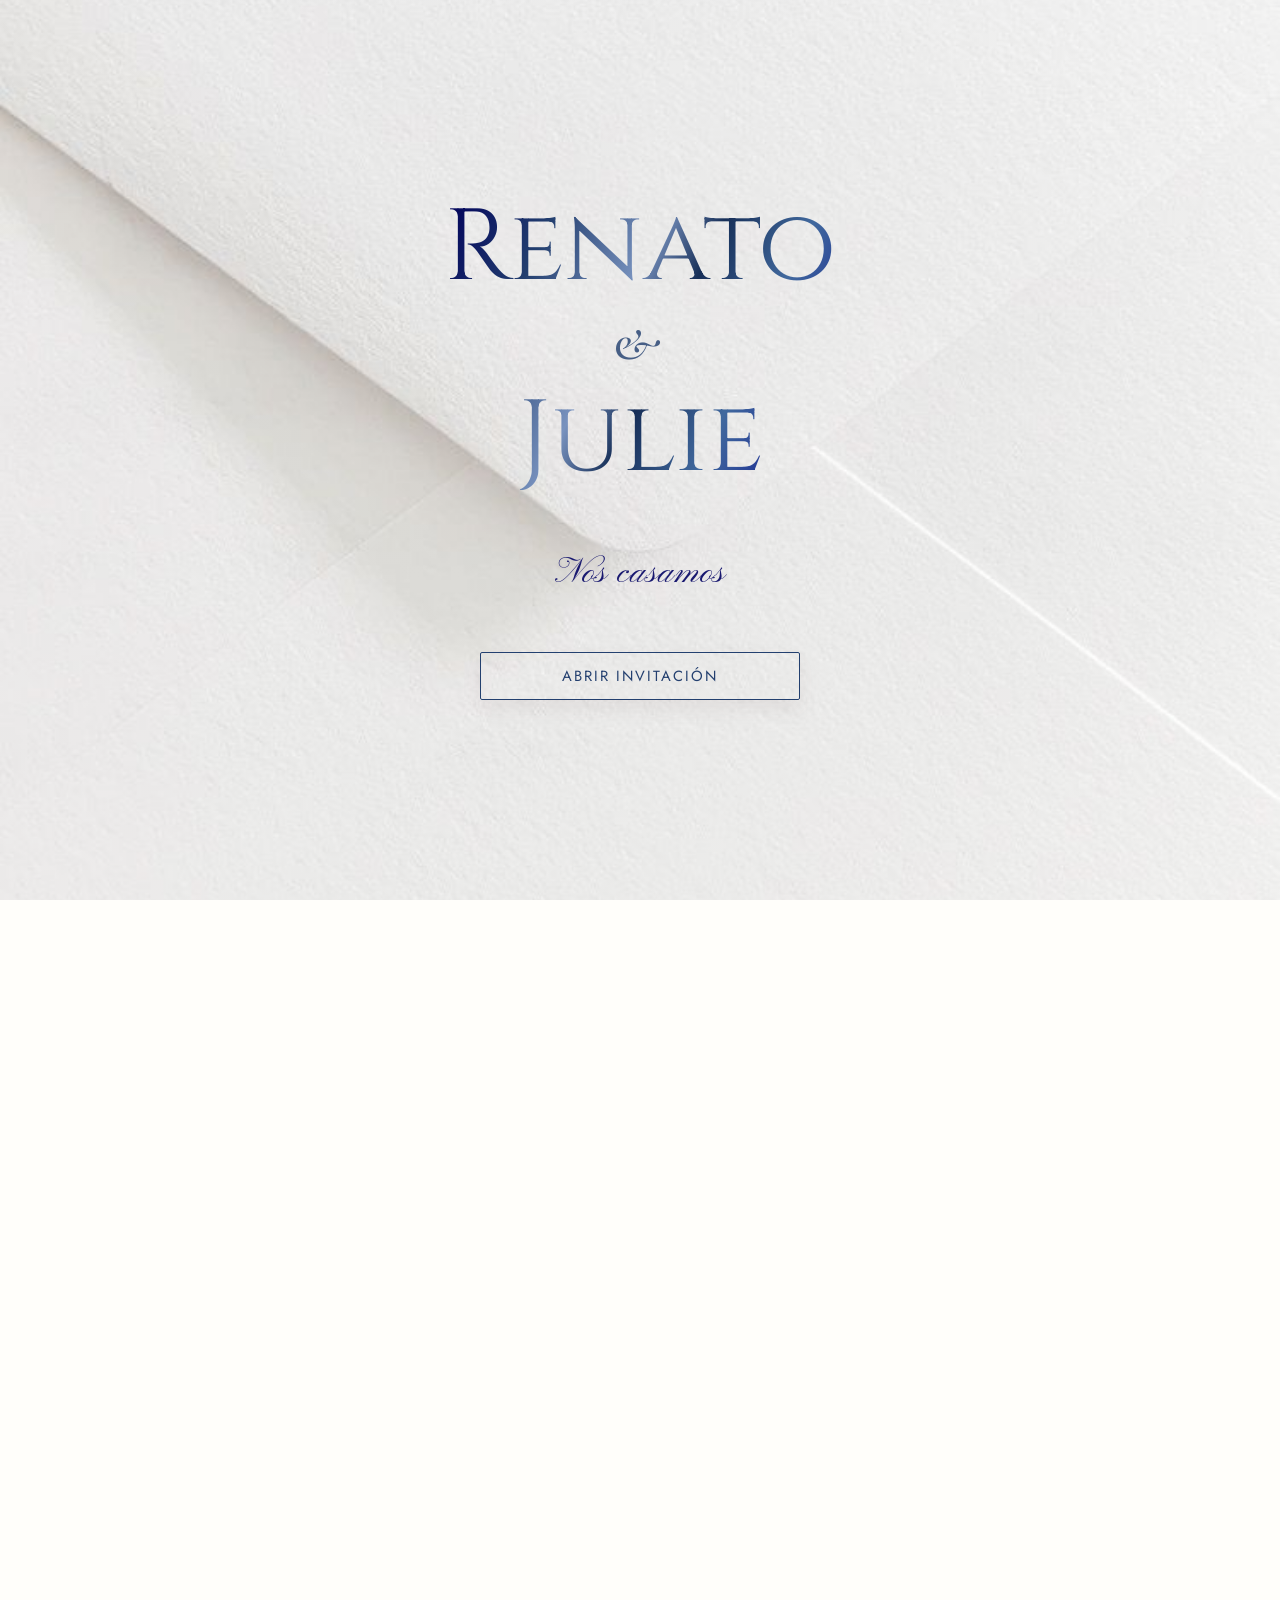
==== commit 05b465f8: "cambios" ====
--- a/index.html
+++ b/index.html
@@ -318,7 +318,7 @@
                     <form id="rsvp-form" class="rsvp-form" novalidate>
                         <div class="form-group">
                             <label for="rsvp-name">Nombre</label>
-                            <input type="text" id="rsvp-name" name="name" value="Sr. y Sra. Ramos" readonly>
+                            <textarea id="rsvp-name" name="name" rows="1" readonly>Sr. y Sra. Ramos</textarea>
                         </div>
 
                         <div class="form-group">
--- a/styles.css
+++ b/styles.css
@@ -2631,7 +2631,8 @@
 }
 
 .form-group input,
-.form-group select {
+.form-group select,
+.form-group textarea {
     width: 100%;
     padding: 0.86rem 0.9rem;
     font-family: var(--font-body);
@@ -2645,7 +2646,8 @@
 }
 
 .form-group input:focus,
-.form-group select:focus {
+.form-group select:focus,
+.form-group textarea:focus {
     outline: none;
     border-color: rgba(139, 77, 77, 0.5);
     box-shadow: 0 0 0 2px rgba(139, 77, 77, 0.08);
@@ -2656,6 +2658,15 @@
     color: rgba(92, 58, 58, 0.96);
     border-color: rgba(139, 77, 77, 0.18);
     cursor: default;
+}
+
+.form-group textarea[readonly] {
+    background: linear-gradient(135deg, rgba(255, 254, 250, 0.92) 0%, rgba(248, 245, 242, 0.86) 100%);
+    color: rgba(92, 58, 58, 0.96);
+    border-color: rgba(139, 77, 77, 0.18);
+    cursor: default;
+    resize: none;
+    overflow: hidden;
 }
 
 #rsvp-name {
@@ -2668,6 +2679,8 @@
     -webkit-background-clip: text;
     background-clip: text;
     -webkit-text-fill-color: transparent;
+    height: auto;
+    overflow-wrap: anywhere;
 }
 
 .rsvp-response-group {
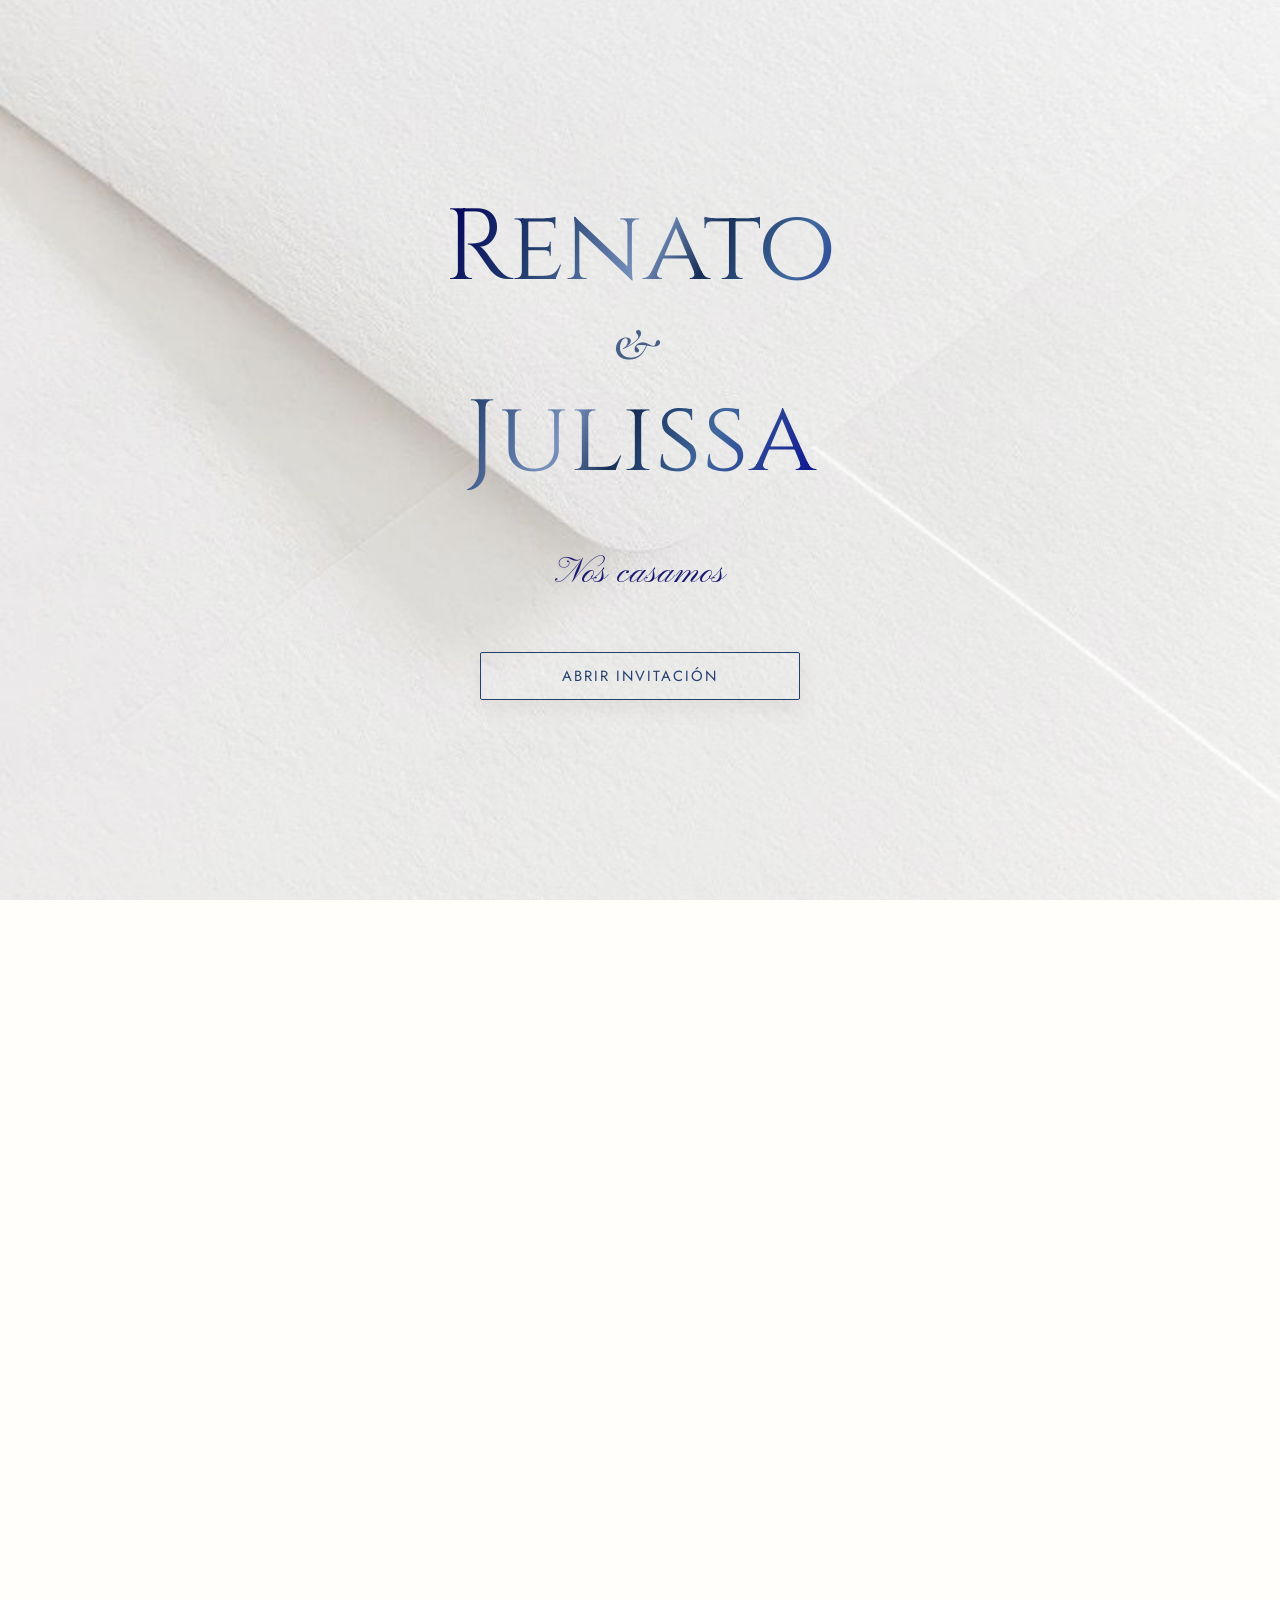
==== commit 9ce17b9d: "cambios" ====
--- a/index.html
+++ b/index.html
@@ -3,13 +3,12 @@
 <head>
     <meta charset="UTF-8">
     <meta name="viewport" content="width=device-width, initial-scale=1.0">
-    <meta name="author" content="Renato Salazar y Julie González">
-    <title>Renato &amp; Julie | Boda 2026</title>
-    <meta name="description" content="Acompáñanos a celebrar la boda de Renato Salazar y Julie González el 21 de noviembre de 2026.">
-    <meta property="og:title" content="Renato & Julie">
-    <meta property="og:description" content="Acompáñanos a celebrar la boda de Renato Salazar y Julie González el 21 de noviembre de 2026.">
+    <meta name="author" content="Julissa y Renato">
+    <title>Julissa &amp; Renato | Boda 2026</title>
+    <meta name="description" content="Acompáñanos a celebrar la boda de Julissa y Renato el 21 de noviembre de 2026.">
+    <meta property="og:title" content="Julissa & Renato">
+    <meta property="og:description" content="Acompáñanos a celebrar la boda de Julissa y Renato el 21 de noviembre de 2026.">
     <meta property="og:image" content="https://images.pexels.com/photos/39929220/pexels-photo-39929220.jpeg">
-    <meta property="og:url" content="https://modeloelegance.netlify.app">
     <meta property="og:type" content="website"> 
     <link rel="preconnect" href="https://fonts.googleapis.com">
     <link rel="preconnect" href="https://fonts.gstatic.com" crossorigin>
@@ -29,7 +28,7 @@
                 </span>
                 <span class="ampersand ampersand-line">&amp;</span>
                 <span class="nombre nombre-line">
-                    Julie
+                    Julissa
                 </span>
             </h1>
             <p class="portada-subtitulo">Nos casamos</p>
@@ -51,7 +50,7 @@
                     </span>
                     <span class="ampersand">&amp;</span>
                     <span class="nombre">
-                        Julie
+                        Julissa
                     </span>
                 </h2>
                 <p class="hero-invitado-fecha">21 · 11 · 2026</p>
@@ -126,7 +125,7 @@
                         <span class="countdown-label">Seg</span>
                     </div>
                 </div>
-                <a href="https://calendar.google.com/calendar/render?action=TEMPLATE&amp;text=Renato%20%26%20Julie%20%7C%20Boda&amp;dates=20261121T160000/20261121T230000&amp;details=Ceremonia%20a%20las%2016%3A00%20en%20El%20Balc%C3%B3n%2C%20Jard%C3%ADn%20el%20Cerro.%20Recepci%C3%B3n%20a%20las%2017%3A00%20en%20Sal%C3%B3n%20Colonia.%20Km%2022.4%20Carretera%20a%20Fraijanes.&amp;location=Jard%C3%ADn%20el%20Cerro%2C%20Km%2022.4%20Carretera%20a%20Fraijanes" target="_blank" class="btn-calendar">
+                <a href="https://calendar.google.com/calendar/render?action=TEMPLATE&amp;text=Julissa%20%26%20Renato%20%7C%20Boda&amp;dates=20261121T160000/20261121T230000&amp;details=Ceremonia%20a%20las%2016%3A00%20en%20El%20Balc%C3%B3n%2C%20Jard%C3%ADn%20el%20Cerro.%20Recepci%C3%B3n%20a%20las%2017%3A00%20en%20Sal%C3%B3n%20Colonia.%20Km%2022.4%20Carretera%20a%20Fraijanes.&amp;location=Jard%C3%ADn%20el%20Cerro%2C%20Km%2022.4%20Carretera%20a%20Fraijanes" target="_blank" class="btn-calendar">
                     Agregar al calendario
                 </a>
             </div>
@@ -168,7 +167,7 @@
 
         <!-- Separador Fotográfico -->
         <section class="section photo-separator-section" id="photo-separator" aria-label="Separador visual">
-                    <img class="photo-separator-image" src="images/F2.png" alt="Renato y Julie">
+                    <img class="photo-separator-image" src="images/F2.png" alt="Julissa y Renato">
         </section>
 
         <!-- Regalo -->
@@ -245,7 +244,7 @@
 
         <!-- Separador Fotográfico 2 -->
         <section class="section photo-separator-section" id="photo-separator-2" aria-label="Separador visual">
-                    <img class="photo-separator-image photo-separator-image-secondary" src="images/F3.png" alt="Renato y Julie">
+                    <img class="photo-separator-image photo-separator-image-secondary" src="images/F3.png" alt="Julissa y Renato">
         </section>
 
         <!-- Buenos Deseos -->
@@ -290,7 +289,7 @@
             <div class="gift-modal-card" role="dialog" aria-modal="true" aria-labelledby="gift-modal-title">
                 <button type="button" class="gift-modal-close" id="gift-modal-close" aria-label="Cerrar">&times;</button>
                 <h3 id="gift-modal-title" class="gift-modal-title">Datos de cuenta</h3>
-                <p class="gift-modal-data" id="gift-account-data">Renato Salazar<br>Banco Industrial<br>Cuenta de Ahorro<br>No. 0984720</p>
+                <p class="gift-modal-data" id="gift-account-data">Información de regalos disponible próximamente.</p>
                 <button type="button" class="btn-gift btn-gift-copy" id="btn-copy-account">Copiar datos</button>
                 <p class="gift-copy-feedback" id="gift-copy-feedback" aria-live="polite"></p>
             </div>
@@ -369,10 +368,10 @@
         <section id="gallery-auto" class="section gallery-auto-section">
             <div class="gallery-auto-slider" aria-label="Galería romántica automática">
                 <div class="gallery-auto-slide is-active" data-index="0">
-                    <img src="images/F4.png" alt="Renato y Julie en un momento especial" loading="lazy">
+                    <img src="images/F4.png" alt="Julissa y Renato en un momento especial" loading="lazy">
                 </div>
                 <div class="gallery-auto-slide" data-index="1">
-                    <img src="images/F5.png" alt="Renato y Julie sonriendo juntos" loading="lazy">
+                    <img src="images/F5.png" alt="Julissa y Renato sonriendo juntos" loading="lazy">
                 </div>
             </div>
         </section>
--- a/styles.css
+++ b/styles.css
@@ -2680,6 +2680,7 @@
     background-clip: text;
     -webkit-text-fill-color: transparent;
     height: auto;
+    field-sizing: content;
     overflow-wrap: anywhere;
 }
 
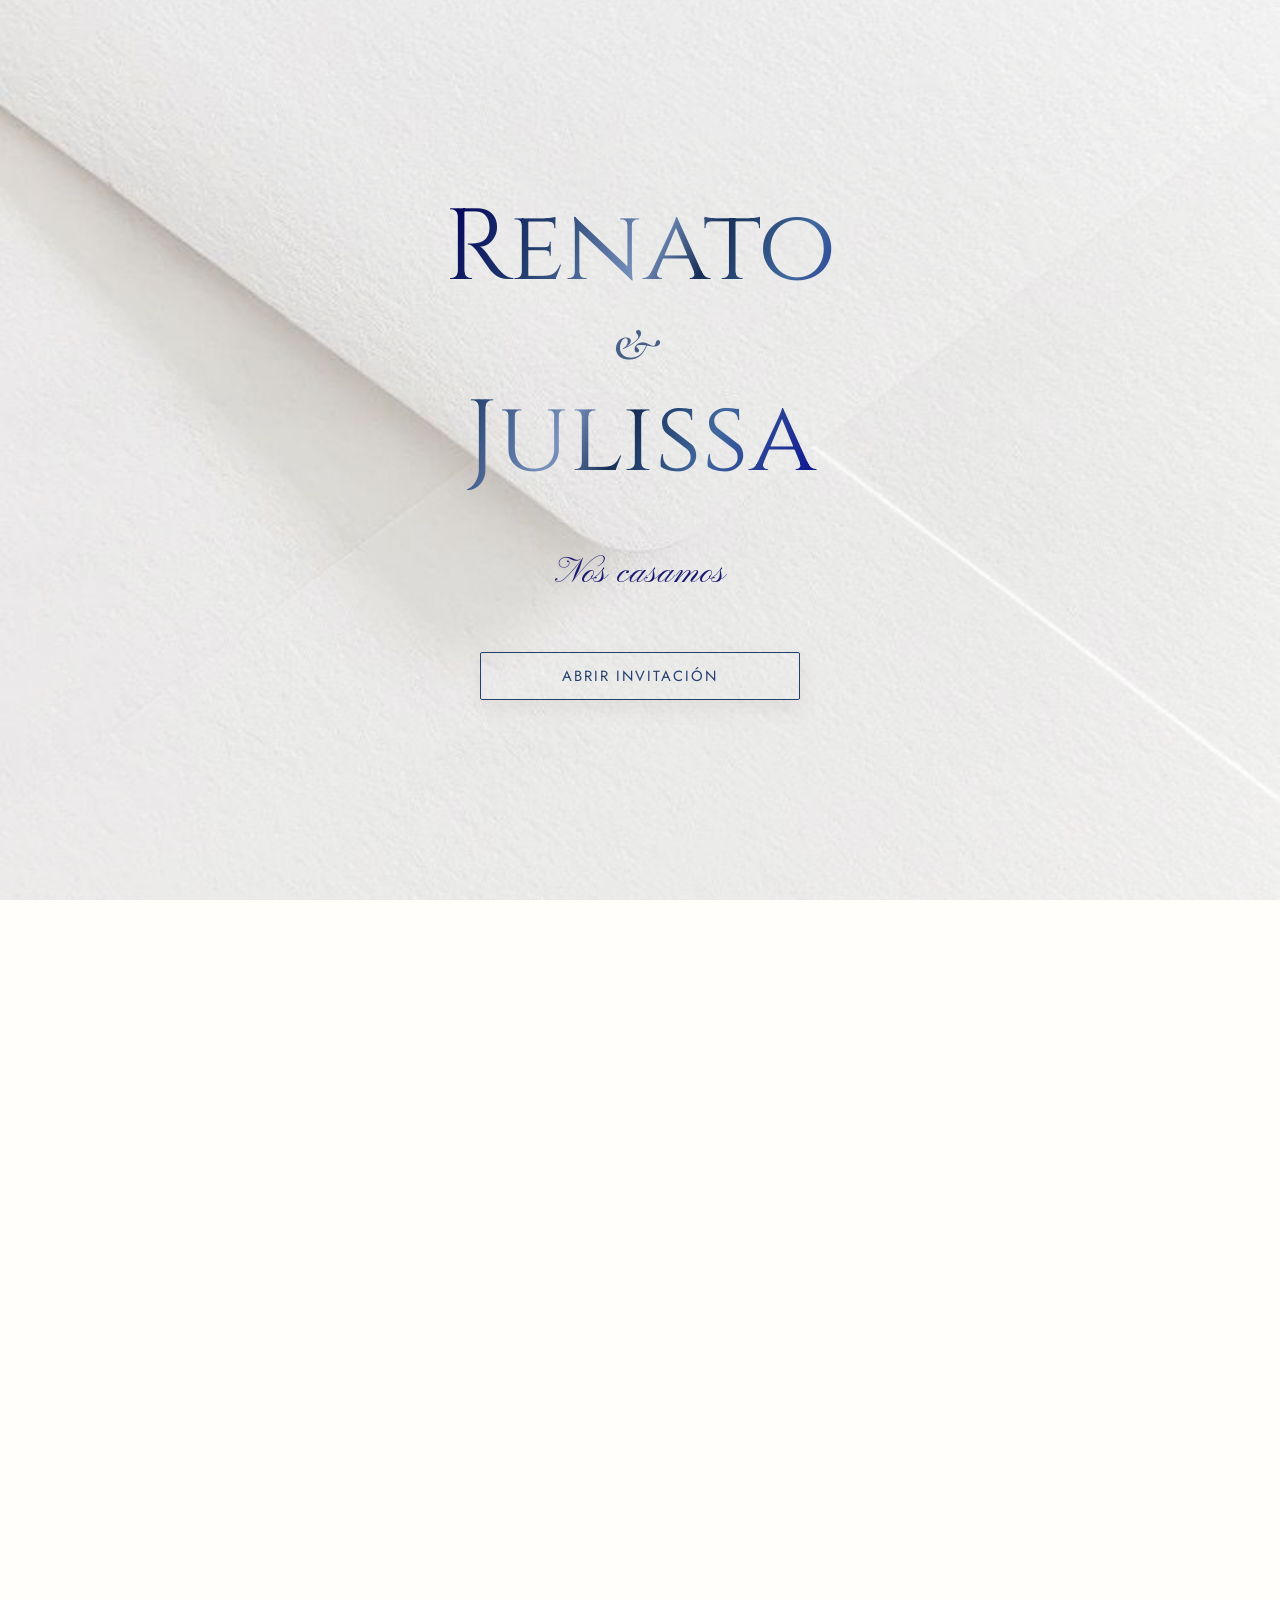
==== commit 739103f0: "cuenta" ====
--- a/index.html
+++ b/index.html
@@ -289,7 +289,7 @@
             <div class="gift-modal-card" role="dialog" aria-modal="true" aria-labelledby="gift-modal-title">
                 <button type="button" class="gift-modal-close" id="gift-modal-close" aria-label="Cerrar">&times;</button>
                 <h3 id="gift-modal-title" class="gift-modal-title">Datos de cuenta</h3>
-                <p class="gift-modal-data" id="gift-account-data">Información de regalos disponible próximamente.</p>
+                <p class="gift-modal-data" id="gift-account-data">Renato Salazar<br>Banco Industrial<br>Cuenta de Ahorro<br>No. 0984720</p>
                 <button type="button" class="btn-gift btn-gift-copy" id="btn-copy-account">Copiar datos</button>
                 <p class="gift-copy-feedback" id="gift-copy-feedback" aria-live="polite"></p>
             </div>
--- a/styles.css
+++ b/styles.css
@@ -2621,6 +2621,11 @@
     color: var(--color-corinto-dark);
 }
 
+.rsvp-member-status.is-pending {
+    color: #6b7280;
+    font-style: italic;
+}
+
 .rsvp-member-choice.is-selected {
     background: var(--color-corinto);
     color: var(--color-white);
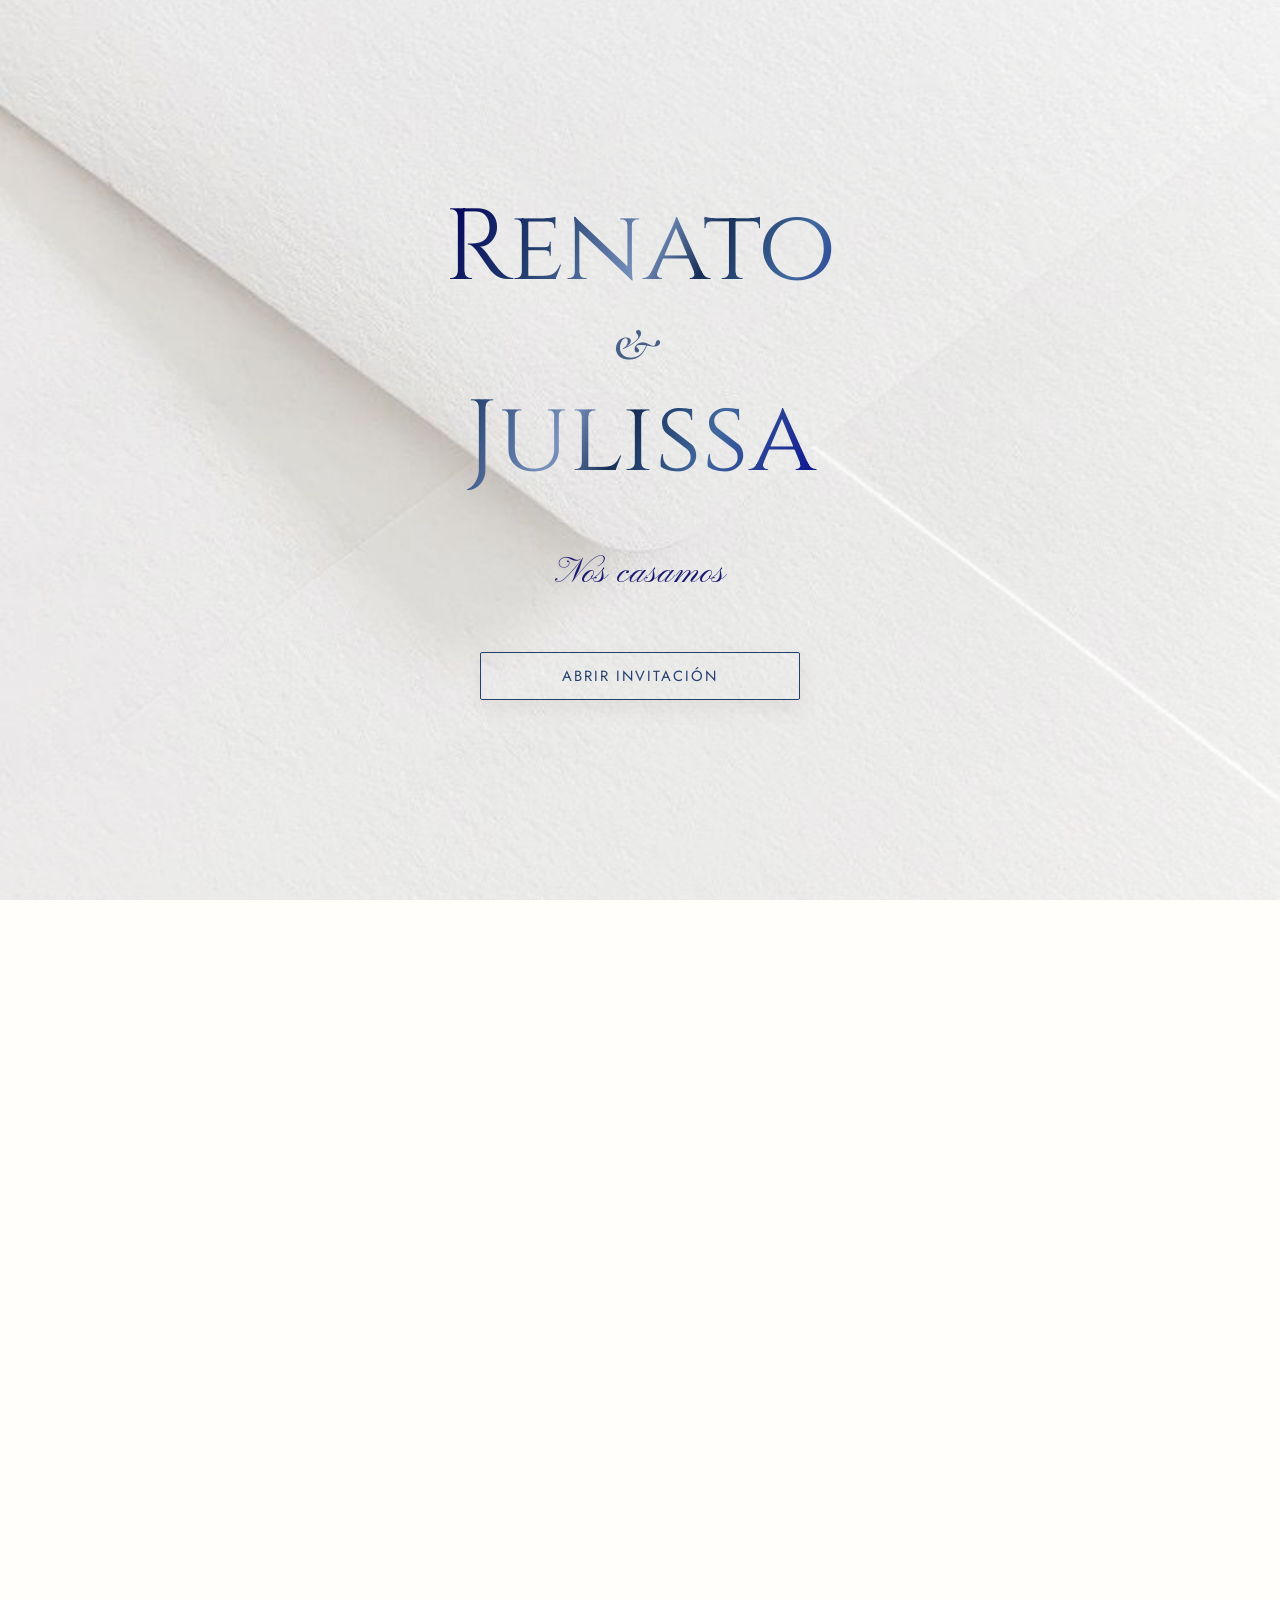
==== commit 91fa4315: "RSVP" ====
--- a/index.html
+++ b/index.html
@@ -3,6 +3,9 @@
 <head>
     <meta charset="UTF-8">
     <meta name="viewport" content="width=device-width, initial-scale=1.0">
+    <meta http-equiv="Cache-Control" content="no-cache, no-store, must-revalidate">
+    <meta http-equiv="Pragma" content="no-cache">
+    <meta http-equiv="Expires" content="0">
     <meta name="author" content="Julissa y Renato">
     <title>Julissa &amp; Renato | Boda 2026</title>
     <meta name="description" content="Acompáñanos a celebrar la boda de Julissa y Renato el 21 de noviembre de 2026.">
@@ -15,9 +18,15 @@
     <link href="https://fonts.googleapis.com/css2?family=Cinzel:wght@400;500;600;700;800;900&amp;family=Jost:wght@300;400;500&amp;family=Playfair:ital,wght@1,300;1,400;1,500;1,600;1,700;1,800;1,900&amp;family=Pinyon+Script&amp;display=swap" rel="stylesheet">
     <link rel="stylesheet" href="https://cdnjs.cloudflare.com/ajax/libs/font-awesome/6.5.2/css/all.min.css" crossorigin="anonymous" referrerpolicy="no-referrer">
     <script src="https://cdn.lordicon.com/lordicon.js"></script>
-    <link rel="stylesheet" href="styles.css?v=20260930">
+    <link rel="stylesheet" href="styles.css?v=20261106">
 </head>
 <body>
+    <div class="invitacion-desactivada" id="invitacion-desactivada" role="alert" aria-live="polite" hidden>
+        <div class="invitacion-desactivada-contenido">
+            <p class="invitacion-desactivada-titulo">Invitación no disponible</p>
+            <p>Esta invitación ha sido desactivada. Por favor, contacta a los novios.</p>
+        </div>
+    </div>
     <!-- PORTADA -->
     <section class="portada" id="portada">
         <div class="portada-fondo"></div>
@@ -414,8 +423,8 @@
         </button>
     </div>
 
-    <script src="config.js?v=20260930"></script>
-    <script src="script.js?v=20260930"></script>
-    <script type="module" src="database.js?v=20260930"></script>
+    <script src="config.js?v=20261106"></script>
+    <script src="script.js?v=20261106"></script>
+    <script type="module" src="database.js?v=20261106"></script>
 </body>
 </html>
--- a/styles.css
+++ b/styles.css
@@ -165,6 +165,46 @@
     visibility: visible;
 }
 
+.invitacion-desactivada[hidden] {
+    display: none;
+}
+
+.invitacion-desactivada {
+    position: fixed;
+    inset: 0;
+    z-index: 1000;
+    display: grid;
+    place-items: center;
+    padding: 2rem;
+    background: var(--color-cream, #f7f1e7);
+    color: #233f6f;
+    text-align: center;
+}
+
+.invitacion-desactivada-contenido {
+    width: min(100%, 34rem);
+    padding: clamp(2rem, 7vw, 4rem) clamp(1.5rem, 6vw, 3.5rem);
+    border: 1px solid rgba(35, 63, 111, 0.3);
+    background: rgba(255, 255, 255, 0.3);
+}
+
+.invitacion-desactivada-titulo {
+    margin: 0 0 1.25rem;
+    font-family: var(--font-editorial, Georgia, serif);
+    font-size: clamp(1.7rem, 5vw, 2.6rem);
+}
+
+.invitacion-desactivada-contenido p:last-child {
+    margin: 0;
+    font-family: var(--font-body, sans-serif);
+    font-size: 1rem;
+    line-height: 1.7;
+}
+
+body.invitacion-bloqueada > :not(#invitacion-desactivada) {
+    display: none !important;
+}
+
 /* ==================== PORTADA ==================== */
 .portada {
     position: fixed;
